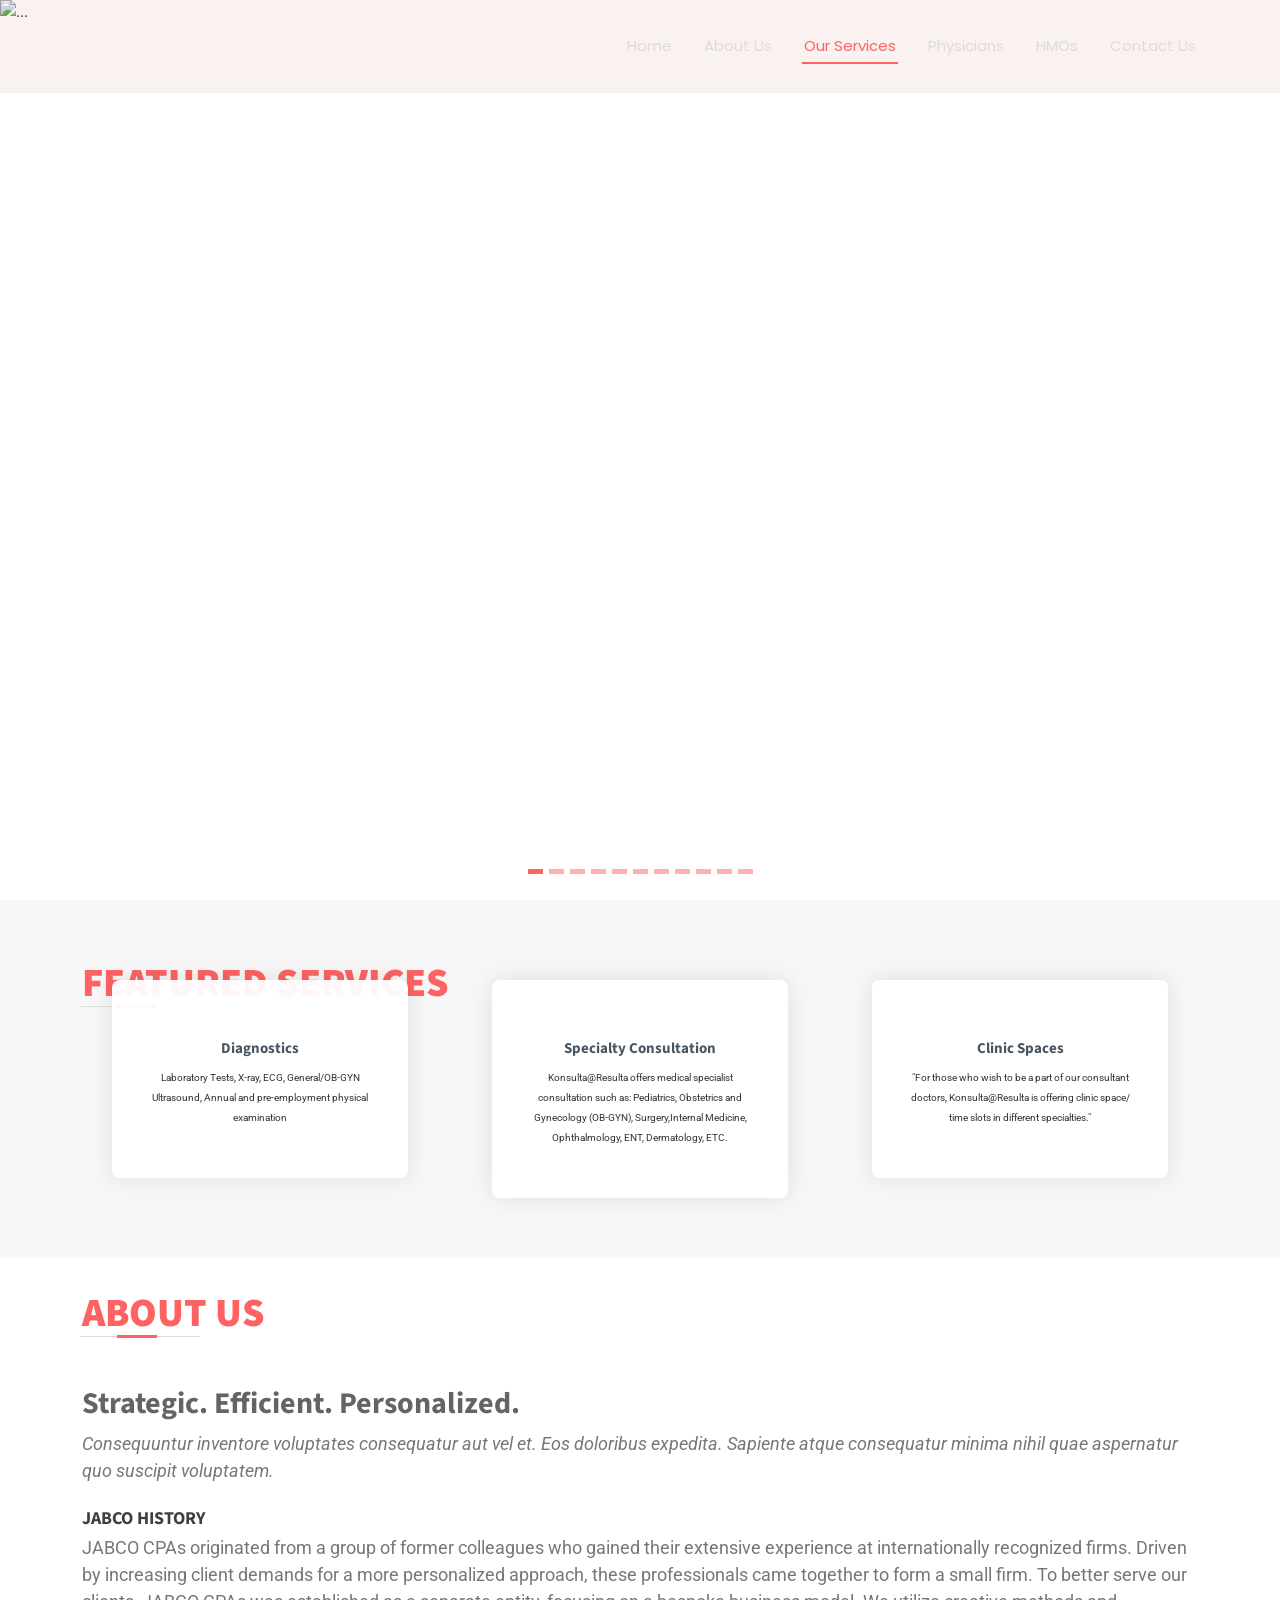
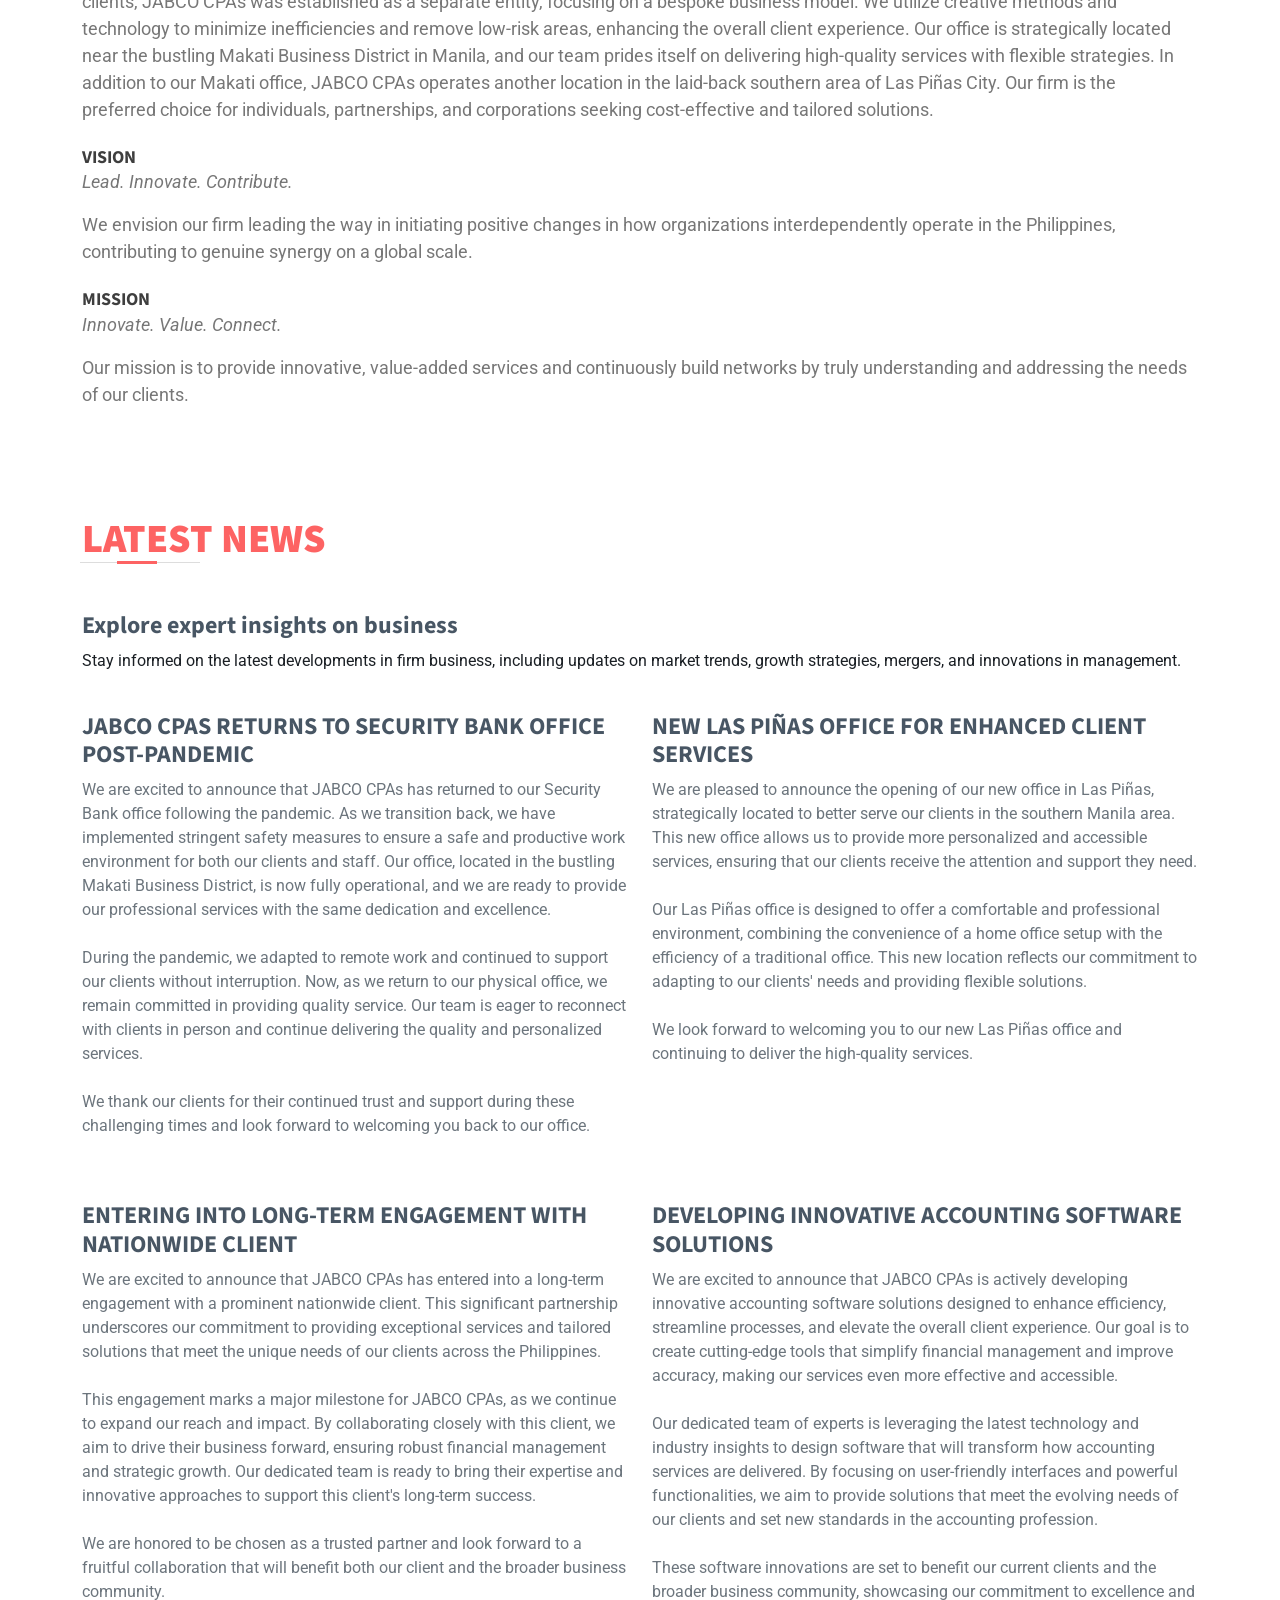
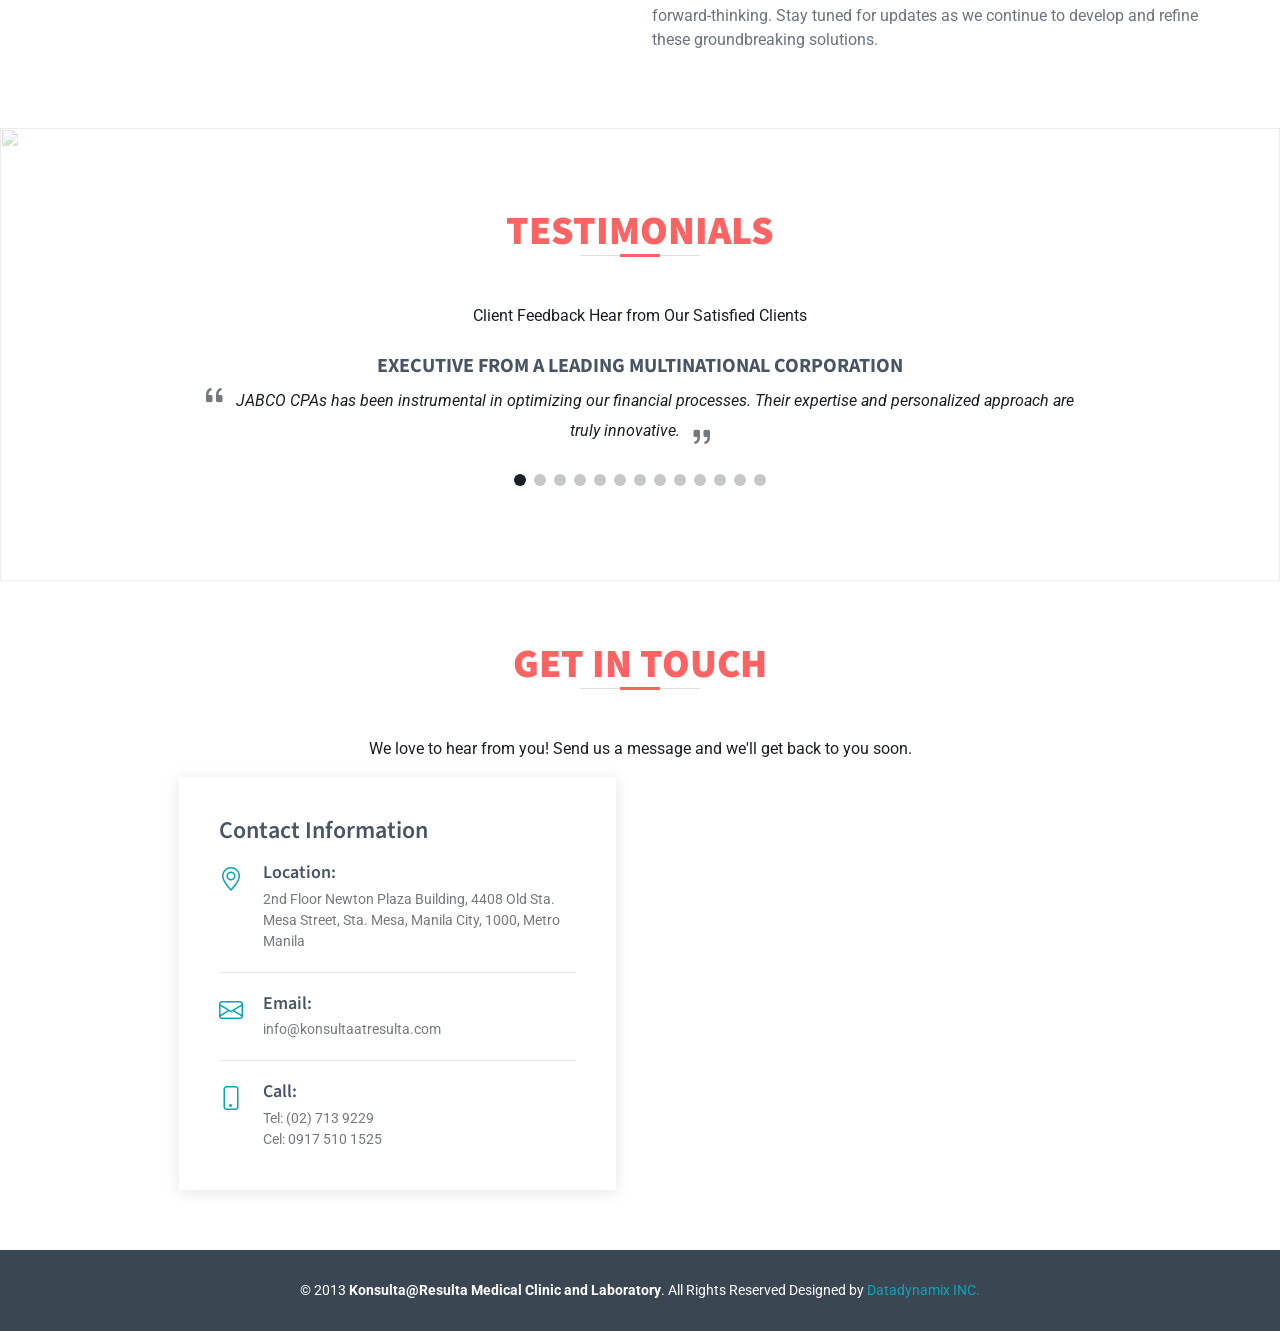
==== KONSULTA-WEBSITE/services.html @ 493b8ee3 "update" ====
<!DOCTYPE html>
<html lang="en">

<head>
    <meta charset="utf-8" />
    <meta content="width=device-width, initial-scale=1.0" name="viewport" />
    <title>Konsulta@Resulta - Website</title>
    <meta content="" name="description" />
    <meta content="" name="keywords" />

    <!-- Favicons -->
    <link href="assets/img/jabco-logo-app.png" rel="icon" />
    <link href="assets/img/jabco-logo-app.png" rel="apple-touch-icon" />

    <!-- Fonts -->
    <link href="https://fonts.googleapis.com" rel="preconnect" />
    <link href="https://fonts.gstatic.com" rel="preconnect" crossorigin />
    <link
        href="https://fonts.googleapis.com/css2?family=Roboto:ital,wght@0,100;0,300;0,400;0,500;0,700;0,900;1,100;1,300;1,400;1,500;1,700;1,900&family=Poppins:ital,wght@0,100;0,200;0,300;0,400;0,500;0,600;0,700;0,800;0,900;1,100;1,200;1,300;1,400;1,500;1,600;1,700;1,800;1,900&family=Source+Sans+Pro:ital,wght@0,200;0,300;0,400;0,600;0,700;0,900;1,200;1,300;1,400;1,600;1,700;1,900&display=swap"
        rel="stylesheet" />

    <!-- Vendor CSS Files -->
    <link href="assets/vendor/bootstrap/css/bootstrap.min.css" rel="stylesheet" />
    <link href="assets/vendor/bootstrap-icons/bootstrap-icons.css" rel="stylesheet" />
    <link href="assets/vendor/aos/aos.css" rel="stylesheet" />
    <link href="assets/vendor/glightbox/css/glightbox.min.css" rel="stylesheet" />
    <link href="assets/vendor/swiper/swiper-bundle.min.css" rel="stylesheet" />

    <!-- Main CSS File -->
    <link href="assets/css/main.css" rel="stylesheet" />
</head>

<body class="index-page">
    <main class="main d-block">
        <header id="header" class="header d-flex align-items-center fixed-top">
            <div class="container position-relative d-flex align-items-center justify-content-between">
                <a href="index.html" class="logo d-flex align-items-center me-auto me-xl-0">
                    <img src="assets/img/k@r_logo.png" alt="" />
                </a>

                <nav id="navmenu" class="navmenu">
                    <ul>
                        <li><a href="index.html">Home</a></li>
                        <li><a href="about-us.html">About Us</a></li>
                        <li><a href="services.html" class="active">Our Services</a></li>
                        <li><a href="physician.html">Physicians</a></li>
                        <li><a href="hmo.html">HMOs</a></li>
                        <!-- <li><a href="#blogs">Our Blogs</a></li> -->
                        <li><a href="contact-us.html">Contact Us</a></li>
                    </ul>
                    <i class="mobile-nav-toggle d-xl-none bi bi-list"></i>
                </nav>
            </div>
        </header>
        <!-- Hero Section -->
        <section id="hero" class="hero section p-0">
            <div id="carouselExampleCaptions" class="carousel slide">
                <div class="carousel-indicators">
                    <button type="button" data-bs-target="#carouselExampleCaptions" data-bs-slide-to="0" class="active"
                        aria-current="true" aria-label="Slide 1"></button>
                    <button type="button" data-bs-target="#carouselExampleCaptions" data-bs-slide-to="1"
                        aria-label="Slide 2"></button>
                    <button type="button" data-bs-target="#carouselExampleCaptions" data-bs-slide-to="2"
                        aria-label="Slide 3"></button>
                    <button type="button" data-bs-target="#carouselExampleCaptions" data-bs-slide-to="3"
                        aria-label="Slide 4"></button>
                    <button type="button" data-bs-target="#carouselExampleCaptions" data-bs-slide-to="4"
                        aria-label="Slide 5"></button>
                    <button type="button" data-bs-target="#carouselExampleCaptions" data-bs-slide-to="5"
                        aria-label="Slide 6"></button>
                    <button type="button" data-bs-target="#carouselExampleCaptions" data-bs-slide-to="6"
                        aria-label="Slide 7"></button>
                    <button type="button" data-bs-target="#carouselExampleCaptions" data-bs-slide-to="7"
                        aria-label="Slide 8"></button>
                    <button type="button" data-bs-target="#carouselExampleCaptions" data-bs-slide-to="8"
                        aria-label="Slide 9"></button>
                    <button type="button" data-bs-target="#carouselExampleCaptions" data-bs-slide-to="9"
                        aria-label="Slide 10"></button>
                    <button type="button" data-bs-target="#carouselExampleCaptions" data-bs-slide-to="10"
                        aria-label="Slide 11"></button>
                </div>
                <div class="carousel-inner">
                    <div class="carousel-item active">
                        <img src="assets/img/carousel/slide1.jpg" class="d-block w-100 h-100" alt="..." />
                    </div>
                    <div class="carousel-item">
                        <img src="assets/img/carousel/slide2.jpg" class="d-block w-100" alt="..." />
                    </div>
                    <div class="carousel-item">
                        <img src="assets/img/carousel/slide3.jpg" class="d-block w-100" alt="..." />
                    </div>
                    <div class="carousel-item">
                        <img src="assets/img/carousel/slide4.jpg" class="d-block w-100" alt="..." />
                    </div>
                    <div class="carousel-item">
                        <img src="assets/img/carousel/slide5.jpg" class="d-block w-100" alt="..." />
                    </div>
                    <div class="carousel-item">
                        <img src="assets/img/carousel/slide6.jpg" class="d-block w-100" alt="..." />
                    </div>
                    <div class="carousel-item">
                        <img src="assets/img/carousel/slide7.jpg" class="d-block w-100" alt="..." />
                    </div>
                    <div class="carousel-item">
                        <img src="assets/img/carousel/slide8.jpg" class="d-block w-100" alt="..." />
                    </div>
                    <div class="carousel-item">
                        <img src="assets/img/carousel/slide9.jpg" class="d-block w-100" alt="..." />
                    </div>
                    <div class="carousel-item">
                        <img src="assets/img/carousel/slide10.jpg" class="d-block w-100" alt="..." />
                    </div>
                    <div class="carousel-item">
                        <img src="assets/img/carousel/slide11.jpg" class="d-block w-100" alt="..." />
                    </div>
                </div>
                <button class="carousel-control-prev" type="button" data-bs-target="#carouselExampleCaptions"
                    data-bs-slide="prev">
                    <span class="carousel-control-prev-icon" aria-hidden="true"></span>
                    <span class="visually-hidden">Previous</span>
                </button>
                <button class="carousel-control-next" type="button" data-bs-target="#carouselExampleCaptions"
                    data-bs-slide="next">
                    <span class="carousel-control-next-icon" aria-hidden="true"></span>
                    <span class="visually-hidden">Next</span>
                </button>
            </div>
        </section>
        <!-- /Hero Section -->

        <!-- Services Section -->
        <section id="services" class="services section">
            <!-- Section Title -->
            <div class="container section-title pb-0 mb-5 text-lg-start" data-aos="fade-up">
                <h2>Featured Services</h2>
            </div>
            <!-- End Section Title -->

            <div class="container" data-aos="fade-up" data-aos-delay="100">
                <div class="row gy-5">
                    <div class="col-xl-4 col-md-4" data-aos="zoom-in" data-aos-delay="200">
                        <div class="service-item">
                            <div class="img">
                                <img src="assets/img/services/diagnostics_bg.png" class="img-fluid" alt="" />
                            </div>
                            <div class="details position-relative">
                                <a href="#" class="stretched-link">
                                    <h4>Diagnostics</h4>
                                </a>
                                <p>
                                    Laboratory Tests, X-ray, ECG, General/OB-GYN Ultrasound, Annual and pre-employment
                                    physical
                                    examination
                                </p>
                            </div>
                        </div>
                    </div>
                    <!-- End Service Item -->

                    <div class="col-xl-4 col-md-4" data-aos="zoom-in" data-aos-delay="300">
                        <div class="service-item">
                            <div class="img">
                                <img src="assets/img/services/consultation_bg.png" class="img-fluid" alt="" />
                            </div>
                            <div class="details position-relative">
                                <a href="#" class="stretched-link">
                                    <h4>Specialty Consultation</h4>
                                </a>
                                <p>
                                    Konsulta@Resulta offers medical specialist consultation such as: Pediatrics,
                                    Obstetrics and Gynecology
                                    (OB-GYN),
                                    Surgery,Internal Medicine, Ophthalmology, ENT, Dermatology, ETC.
                                </p>
                            </div>
                        </div>
                    </div>
                    <!-- End Service Item -->

                    <div class="col-xl-4 col-md-4" data-aos="zoom-in" data-aos-delay="400">
                        <div class="service-item">
                            <div class="img">
                                <img src="assets/img/services/clinic_bg.png" class="img-fluid" alt="" />
                            </div>
                            <div class="details position-relative">
                                <a href="#" class="stretched-link">
                                    <h4>Clinic Spaces</h4>
                                </a>
                                <p>
                                    "For those who wish to be a part of our consultant doctors, Konsulta@Resulta is
                                    offering clinic space/
                                    time slots in
                                    different specialties."
                                </p>
                            </div>
                        </div>
                    </div>
                    <!-- End Service Item -->

                </div>
            </div>
        </section>
        <!-- /Services Section -->

        <!-- About Section -->
        <section id="about" class="about section">
            <!-- Section Title -->
            <div class="container section-title pb-0 mb-5 text-lg-start" data-aos="fade-up">
                <h2>About Us</h2>
            </div>
            <!-- End Section Title -->

            <div class="container" data-aos="fade-up">
                <div class="row g-2 g-lg-5" data-aos="fade-up" data-aos-delay="200">
                    <div class="col-lg-12">
                        <h4 class="pt-0 fw-bold">Strategic. Efficient. Personalized.</h4>

                        <!-- Tab Content -->
                        <div class="tab-content">
                            <div class="tab-pane fade show active">
                                <p class="fst-italic">
                                    Consequuntur inventore voluptates consequatur aut vel et.
                                    Eos doloribus expedita. Sapiente atque consequatur minima
                                    nihil quae aspernatur quo suscipit voluptatem.
                                </p>

                                <div class="d-flex align-items-center mt-4 mb-1">
                                    <h4>JABCO History</h4>
                                </div>
                                <p>
                                    JABCO CPAs originated from a group of former colleagues who
                                    gained their extensive experience at internationally
                                    recognized firms. Driven by increasing client demands for a
                                    more personalized approach, these professionals came
                                    together to form a small firm. To better serve our clients,
                                    JABCO CPAs was established as a separate entity, focusing on
                                    a bespoke business model. We utilize creative methods and
                                    technology to minimize inefficiencies and remove low-risk
                                    areas, enhancing the overall client experience. Our office
                                    is strategically located near the bustling Makati Business
                                    District in Manila, and our team prides itself on delivering
                                    high-quality services with flexible strategies. In addition
                                    to our Makati office, JABCO CPAs operates another location
                                    in the laid-back southern area of Las Piñas City. Our firm
                                    is the preferred choice for individuals, partnerships, and
                                    corporations seeking cost-effective and tailored solutions.
                                </p>

                                <div class="align-items-center mt-4 mb-1">
                                    <h4>Vision</h4>
                                    <p class="fst-italic">Lead. Innovate. Contribute.</p>
                                </div>
                                <p>
                                    We envision our firm leading the way in initiating positive
                                    changes in how organizations interdependently operate in the
                                    Philippines, contributing to genuine synergy on a global
                                    scale.
                                </p>

                                <div class="align-items-center mt-4 mb-1">
                                    <h4>Mission</h4>
                                    <p class="fst-italic">Innovate. Value. Connect.</p>
                                </div>
                                <p>
                                    Our mission is to provide innovative, value-added services
                                    and continuously build networks by truly understanding and
                                    addressing the needs of our clients.
                                </p>
                            </div>
                            <!-- End Tab 1 Content -->
                        </div>
                    </div>
                </div>
            </div>
        </section>
        <!-- /About Section -->


        <!-- Features Section -->
        <section id="news" class="features section">
            <!-- Section Title -->
            <div class="container section-title pb-0 mb-5 text-lg-start" data-aos="fade-up">
                <h2>LATEST NEWS</h2>
            </div>
            <!-- End Section Title -->
            <div class="container" data-aos="fade-up">
                <h4 class="fw-bold">Explore expert insights on business</h4>
                <p>
                    Stay informed on the latest developments in firm business, including updates on market trends,
                    growth
                    strategies,
                    mergers, and innovations in management.
                </p>
                <ul class="nav nav-tabs row gy-4 d-flex">
                    <li class="nav-item col-md-12 col-lg-6">
                        <a class=" show rounded-3" data-bs-toggle="tab" data-bs-target="#features-tab-1">
                            <div class="img md-2">
                                <img src="assets/img/news-1.png" class="img-fluid rounded-3" alt="" />
                            </div>
                            <h4 class="mb-2 text-uppercase fw-bold">JABCO CPAs Returns to Security Bank Office
                                Post-Pandemic</h4>
                            <p class="text-secondary">
                                We are excited to announce that JABCO CPAs has returned to our Security Bank office
                                following the
                                pandemic. As we transition back, we have implemented stringent safety measures to ensure
                                a safe and
                                productive work
                                environment for both our clients and staff. Our office, located in the bustling Makati
                                Business
                                District, is now fully
                                operational, and we are ready to provide our professional services with the same
                                dedication and
                                excellence.
                                <br /><br />
                                During the pandemic, we adapted to remote work and continued to support our clients
                                without
                                interruption. Now, as we return to our physical office, we remain committed in providing
                                quality
                                service. Our team is
                                eager to
                                reconnect with clients in person and continue delivering the quality and personalized
                                services.
                                <br /><br />
                                We thank our clients for their continued trust and support during these challenging
                                times and look
                                forward to welcoming you back to our office.
                            </p>
                        </a>
                    </li>
                    <!-- End Tab 1 Nav -->

                    <li class="nav-item col-md-12 col-lg-6">
                        <a class=" show rounded-3" data-bs-toggle="tab" data-bs-target="#features-tab-1">
                            <div class="img md-2">
                                <img src="assets/img/news-2.png" class="img-fluid rounded-3" alt="" />
                            </div>
                            <h4 class="mb-2 text-uppercase fw-bold">New Las Piñas Office for Enhanced Client Services
                            </h4>
                            <p class="text-secondary">
                                We are pleased to announce the opening of our new office in Las Piñas, strategically
                                located to better
                                serve our clients in the southern Manila area. This new office allows us to provide more
                                personalized
                                and accessible
                                services, ensuring that our clients receive the attention and support they need.
                                <br /><br />
                                Our Las Piñas office is designed to offer a comfortable and professional environment,
                                combining the
                                convenience of a home office setup with the efficiency of a traditional office. This new
                                location
                                reflects our
                                commitment
                                to adapting to our clients' needs and providing flexible solutions.
                                <br /><br />
                                We look forward to welcoming you to our new Las Piñas office and continuing to deliver
                                the high-quality
                                services.
                            </p>
                        </a>
                    </li>
                    <!-- End Tab 1 Nav -->

                    <li class="nav-item col-md-12 col-lg-6">
                        <a class=" show rounded-3" data-bs-toggle="tab" data-bs-target="#features-tab-1">
                            <div class="img md-2">
                                <img src="assets/img/news-3.png" class="img-fluid rounded-3" alt="" />
                            </div>
                            <h4 class="mb-2 text-uppercase fw-bold">Entering into Long-Term Engagement with Nationwide
                                Client</h4>
                            <p class="text-secondary">
                                We are excited to announce that JABCO CPAs has entered into a long-term engagement with
                                a prominent
                                nationwide client.
                                This significant partnership underscores our commitment to providing exceptional
                                services and tailored
                                solutions that
                                meet the unique needs of our clients across the Philippines.
                                <br /><br />
                                This engagement marks a major milestone for JABCO CPAs, as we continue to expand our
                                reach and impact.
                                By collaborating
                                closely with this client, we aim to drive their business forward, ensuring robust
                                financial management
                                and strategic
                                growth. Our dedicated team is ready to bring their expertise and innovative approaches
                                to support this
                                client's
                                long-term success.
                                <br /><br />
                                We are honored to be chosen as a trusted partner and look forward to a fruitful
                                collaboration that will
                                benefit both our
                                client and the broader business community.
                            </p>
                        </a>
                    </li>
                    <!-- End Tab 1 Nav -->

                    <li class="nav-item col-md-12 col-lg-6">
                        <a class=" show rounded-3" data-bs-toggle="tab" data-bs-target="#features-tab-1">
                            <div class="img md-2">
                                <img src="assets/img/news-4.png" class="img-fluid rounded-3" alt="" />
                            </div>
                            <h4 class="mb-2 text-uppercase fw-bold">
                                Developing Innovative Accounting Software Solutions
                            </h4>
                            <p class="text-secondary">
                                We are excited to announce that JABCO CPAs is actively developing innovative accounting
                                software
                                solutions designed to
                                enhance efficiency, streamline processes, and elevate the overall client experience. Our
                                goal is to
                                create cutting-edge
                                tools that simplify financial management and improve accuracy, making our services even
                                more effective
                                and accessible.
                                <br /><br />
                                Our dedicated team of experts is leveraging the latest technology and industry insights
                                to design
                                software that will
                                transform how accounting services are delivered. By focusing on user-friendly interfaces
                                and powerful
                                functionalities,
                                we aim to provide solutions that meet the evolving needs of our clients and set new
                                standards in the
                                accounting
                                profession.
                                <br /><br />
                                These software innovations are set to benefit our current clients and the broader
                                business community,
                                showcasing our
                                commitment to excellence and forward-thinking. Stay tuned for updates as we continue to
                                develop and
                                refine these
                                groundbreaking solutions.
                            </p>
                        </a>
                    </li>
                    <!-- End Tab 1 Nav -->

                </ul>
            </div>
        </section>
        <!-- /Features Section -->
        <!-- Testimonials Section -->
        <section id="client" class="testimonials section">
            <!-- Section Title -->
            <div class="container section-title pb-0 mb-5 text-lg-start" data-aos="fade-up">
                <h2>Testimonials</h2>
            </div>
            <!-- End Section Title -->

            <img src="assets/img/testimonials-bg.jpg" class="testimonials-bg" alt="" />

            <div class="container" data-aos="fade-up" data-aos-delay="100">
                <p class="text-center">Client Feedback Hear from Our Satisfied Clients</p>
                <div class="swiper init-swiper">
                    <script type="application/json" class="swiper-config">
              {
                "loop": true,
                "speed": 600,
                "autoplay": {
                  "delay": 5000
                },
                "slidesPerView": "auto",
                "pagination": {
                  "el": ".swiper-pagination",
                  "type": "bullets",
                  "clickable": true
                }
              }
            </script>
                    <div class="swiper-wrapper">
                        <div class="swiper-slide">
                            <div class="testimonial-item">
                                <h3>Executive from a leading multinational corporation</h3>
                                <p>
                                    <i class="bi bi-quote quote-icon-left"></i>
                                    <span>
                                        JABCO CPAs has been instrumental in optimizing our
                                        financial processes. Their expertise and personalized
                                        approach are truly innovative.
                                    </span>
                                    <i class="bi bi-quote quote-icon-right"></i>
                                </p>
                            </div>
                        </div>
                        <!-- End testimonial item -->

                        <div class="swiper-slide">
                            <div class="testimonial-item">
                                <h3>CEO of a rapidly growing tech startup</h3>
                                <p>
                                    <i class="bi bi-quote quote-icon-left"></i>
                                    <span>
                                        The innovative strategies and responsive service provided
                                        by JABCO CPAs have significantly contributed to our
                                        company's growth.
                                    </span>
                                    <i class="bi bi-quote quote-icon-right"></i>
                                </p>
                            </div>
                        </div>
                        <!-- End testimonial item -->

                        <div class="swiper-slide">
                            <div class="testimonial-item">
                                <h3>Financial Director of a major retail chain</h3>
                                <p>
                                    <i class="bi bi-quote quote-icon-left"></i>
                                    <span>
                                        We trust JABCO CPAs for their thorough and reliable
                                        services, which have helped us navigate complex financial
                                        landscapes with ease.
                                    </span>
                                    <i class="bi bi-quote quote-icon-right"></i>
                                </p>
                            </div>
                        </div>
                        <!-- End testimonial item -->

                        <div class="swiper-slide">
                            <div class="testimonial-item">
                                <h3>Owner of a reputable meatshop</h3>
                                <p>
                                    <i class="bi bi-quote quote-icon-left"></i>
                                    <span>
                                        JABCO CPAs' meticulous attention to detail and customized
                                        solutions have greatly enhanced our financial management.
                                    </span>
                                    <i class="bi bi-quote quote-icon-right"></i>
                                </p>
                            </div>
                        </div>
                        <!-- End testimonial item -->

                        <div class="swiper-slide">
                            <div class="testimonial-item">
                                <h3>Owner of a well-known dental clinic</h3>
                                <p>
                                    <i class="bi bi-quote quote-icon-left"></i>
                                    <span>
                                        The comprehensive financial strategies provided by JABCO
                                        CPAs have significantly improved our practice's financial
                                        health.
                                    </span>
                                    <i class="bi bi-quote quote-icon-right"></i>
                                </p>
                            </div>
                        </div>
                        <!-- End testimonial item -->

                        <div class="swiper-slide">
                            <div class="testimonial-item">
                                <h3>CFO of a leading industrial corporation</h3>
                                <p>
                                    <i class="bi bi-quote quote-icon-left"></i>
                                    <span>
                                        JABCO CPAs' expertise in industrial accounting has
                                        streamlined our operations and improved our financial
                                        standing.
                                    </span>
                                    <i class="bi bi-quote quote-icon-right"></i>
                                </p>
                            </div>
                        </div>
                        <!-- End testimonial item -->

                        <div class="swiper-slide">
                            <div class="testimonial-item">
                                <h3>Owner of a renowned animal clinic</h3>
                                <p>
                                    <i class="bi bi-quote quote-icon-left"></i>
                                    <span>
                                        The personalized services from JABCO CPAs have been
                                        invaluable in managing our clinic’s finances efficiently.
                                    </span>
                                    <i class="bi bi-quote quote-icon-right"></i>
                                </p>
                            </div>
                        </div>
                        <!-- End testimonial item -->

                        <div class="swiper-slide">
                            <div class="testimonial-item">
                                <h3>Owner of a emerging solutions company</h3>
                                <p>
                                    <i class="bi bi-quote quote-icon-left"></i>
                                    <span>
                                        Thanks to JABCO CPAs, our compliance and tax savings have
                                        greatly improved, allowing us to focus on delivering
                                        high-quality solutions.
                                    </span>
                                    <i class="bi bi-quote quote-icon-right"></i>
                                </p>
                            </div>
                        </div>
                        <!-- End testimonial item -->

                        <div class="swiper-slide">
                            <div class="testimonial-item">
                                <h3>Owner of a successful domestic services shop</h3>
                                <p>
                                    <i class="bi bi-quote quote-icon-left"></i>
                                    <span>
                                        JABCO CPAs' financial advice and support have been crucial
                                        in improving our operational efficiency.
                                    </span>
                                    <i class="bi bi-quote quote-icon-right"></i>
                                </p>
                            </div>
                        </div>
                        <!-- End testimonial item -->

                        <div class="swiper-slide">
                            <div class="testimonial-item">
                                <h3>Individual client</h3>
                                <p>
                                    <i class="bi bi-quote quote-icon-left"></i>
                                    <span>
                                        The personal financial advice from JABCO CPAs has greatly
                                        enhanced my financial planning and stability.
                                    </span>
                                    <i class="bi bi-quote quote-icon-right"></i>
                                </p>
                            </div>
                        </div>
                        <!-- End testimonial item -->

                        <div class="swiper-slide">
                            <div class="testimonial-item">
                                <h3>CEO of an newly established trading company</h3>
                                <p>
                                    <i class="bi bi-quote quote-icon-left"></i>
                                    <span>
                                        JABCO CPAs' expertise in trading company finances has been
                                        invaluable in establishing and improving our operational
                                        efficiency.
                                    </span>
                                    <i class="bi bi-quote quote-icon-right"></i>
                                </p>
                            </div>
                        </div>
                        <!-- End testimonial item -->

                        <div class="swiper-slide">
                            <div class="testimonial-item">
                                <h3>Owner of a well-established pharmacy</h3>
                                <p>
                                    <i class="bi bi-quote quote-icon-left"></i>
                                    <span>
                                        JABCO CPAs' thorough and reliable services have optimized
                                        our pharmacy’s financial management.
                                    </span>
                                    <i class="bi bi-quote quote-icon-right"></i>
                                </p>
                            </div>
                        </div>
                        <!-- End testimonial item -->

                        <div class="swiper-slide">
                            <div class="testimonial-item">
                                <h3>
                                    Manager of a growing property management/leasing company
                                </h3>
                                <p>
                                    <i class="bi bi-quote quote-icon-left"></i>
                                    <span>
                                        JABCO CPAs' tailored solutions have been crucial in
                                        enhancing our property management and leasing operations.
                                    </span>
                                    <i class="bi bi-quote quote-icon-right"></i>
                                </p>
                            </div>
                        </div>
                        <!-- End testimonial item -->
                    </div>
                    <div class="swiper-pagination"></div>
                </div>
            </div>
        </section>
        <!-- /Testimonials Section -->


        <!-- Contact Section -->
        <section id="contact" class="contact section">
            <!-- Section Title -->
            <div class="container section-title pb-0 mb-5 text-lg-start" data-aos="fade-up">
                <h2>Get in touch</h2>
            </div>
            <!-- End Section Title -->

            <div class="container" data-aos="fade-up">
                <p class="text-center">
                    We love to hear from you! Send us a message and we'll get back
                    to you soon.
                </p>
                <div class="row gy-4 gx-lg-5 justify-content-center">
                    <div class="col-lg-5" data-aos="fade-up">
                        <div class="info">
                            <h3 class="mb-3">Contact Information</h3>

                            <div class="info-item d-flex">
                                <i class="bi bi-geo-alt flex-shrink-0"></i>
                                <div>
                                    <h4>Location:</h4>
                                    <p>
                                        2nd Floor Newton Plaza Building, 4408 Old Sta. Mesa Street, Sta. Mesa, Manila
                                        City, 1000, Metro
                                        Manila
                                    </p>
                                </div>
                            </div>
                            <!-- End Info Item -->

                            <div class="info-item d-flex">
                                <i class="bi bi-envelope flex-shrink-0"></i>
                                <div>
                                    <h4>Email:</h4>
                                    <p>info@konsultaatresulta.com</p>
                                </div>
                            </div>
                            <!-- End Info Item -->

                            <div class="info-item d-flex">
                                <i class="bi bi-phone flex-shrink-0"></i>
                                <div>
                                    <h4>Call:</h4>
                                    <p>Tel: (02) 713 9229</p>
                                    <p>Cel: 0917 510 1525</p>
                                </div>
                            </div>
                            <!-- End Info Item -->
                        </div>
                    </div>

                    <div class="col-lg-5" data-aos="fade-up">
                        <a target="_blank"
                            href="https://www.google.com/maps/place/JABCO+CPAs/@14.5571499,121.0150144,17z/data=!3m1!4b1!4m6!3m5!1s0x3397c90f3ce0994d:0xcf66fb32fa69b112!8m2!3d14.55715!4d121.0198853!16s%2Fg%2F11c5zhmyc5?entry=ttu&g_ep=EgoyMDI0MDkxNi4wIKXMDSoASAFQAw%3D%3D">
                            <iframe class="w-100 h-100" frameborder="0" scrolling="no" marginheight="0" marginwidth="0"
                                src="https://maps.google.com.ph/maps?ie=UTF8&amp;q=Konsulta+%40+Resulta+Medical+Clinic+%26+Laboratory&amp;fb=1&amp;gl=ph&amp;hq=konsulta+at+resulta&amp;cid=8568688148689922518&amp;t=m&amp;ll=14.604536,121.013439&amp;spn=0.009967,0.013733&amp;z=16&amp;iwloc=A&amp;output=embed"></iframe>
                        </a>
                    </div>
                    <!-- End Contact Form -->
                </div>
            </div>
        </section>
        <!-- /Contact Section -->
    </main>

    <footer id="footer" class="footer dark-background">
        <div class="copyright text-center">
            <div class="container d-flex flex-row flex-lg-row justify-content-center align-items-center">
                <div>
                    © 2013 <strong><span>Konsulta@Resulta Medical Clinic and Laboratory</span></strong>. All Rights
                    Reserved
                    Designed by
                    <a target="_blank" href="https://datadynamix.com.ph/">Datadynamix INC.</a>
                </div>
            </div>
        </div>
    </footer>

    <!-- Scroll Top -->
    <a href="#" id="scroll-top" class="scroll-top d-flex align-items-center justify-content-center"><i
            class="bi bi-arrow-up-short"></i></a>

    <!-- Preloader -->
    <div id="preloader"></div>

    <!-- Vendor JS Files -->
    <script src="assets/vendor/bootstrap/js/bootstrap.bundle.min.js"></script>
    <script src="assets/vendor/php-email-form/validate.js"></script>
    <script src="assets/vendor/aos/aos.js"></script>
    <script src="assets/vendor/glightbox/js/glightbox.min.js"></script>
    <script src="assets/vendor/swiper/swiper-bundle.min.js"></script>
    <script src="assets/vendor/imagesloaded/imagesloaded.pkgd.min.js"></script>
    <script src="assets/vendor/isotope-layout/isotope.pkgd.min.js"></script>

    <!-- Main JS File -->
    <script src="assets/js/main.js"></script>
</body>

</html>
---- KONSULTA-WEBSITE/assets/css/main.css ----
/*--------------------------------------------------------------
# Font & Color Variables
# Help: https://bootstrapmade.com/color-system/
--------------------------------------------------------------*/
/* Fonts */
:root {
  --default-font: "Roboto", system-ui, -apple-system, "Segoe UI", Roboto, "Helvetica Neue", Arial, "Noto Sans", "Liberation Sans", sans-serif, "Apple Color Emoji", "Segoe UI Emoji", "Segoe UI Symbol", "Noto Color Emoji";
  --heading-font: "Source Sans Pro", sans-serif;
  --nav-font: "Poppins", sans-serif;
}

/* Global Colors - The following color variables are used throughout the website. Updating them here will change the color scheme of the entire website */
:root {
  --background-color: #ffffff;
  /* Background color for the entire website, including individual sections */
  --default-color: #1a1f24;
  /* Default color used for the majority of the text content across the entire website */
  --heading-color: #485664;
  /* Color for headings, subheadings and title throughout the website */
  --accent-color: #0ea2bd;
  /* Accent color that represents your brand on the website. It's used for buttons, links, and other elements that need to stand out */
  --surface-color: #ffffff;
  /* The surface color is used as a background of boxed elements within sections, such as cards, icon boxes, or other elements that require a visual separation from the global background. */
  --contrast-color: #ffffff;
  /* Contrast color for text, ensuring readability against backgrounds of accent, heading, or default colors. */
}

/* Nav Menu Colors - The following color variables are used specifically for the navigation menu. They are separate from the global colors to allow for more customization options */
:root {
  --nav-color: #485664;
  /* The default color of the main navmenu links */
  --nav-hover-color: #0ea2bd;
  /* Applied to main navmenu links when they are hovered over or active */
  --nav-mobile-background-color: #ffffff;
  /* Used as the background color for mobile navigation menu */
  --nav-dropdown-background-color: #ffffff;
  /* Used as the background color for dropdown items that appear when hovering over primary navigation items */
  --nav-dropdown-color: #485664;
  /* Used for navigation links of the dropdown items in the navigation menu. */
  --nav-dropdown-hover-color: #0ea2bd;
  /* Similar to --nav-hover-color, this color is applied to dropdown navigation links when they are hovered over. */
}

/* Color Presets - These classes override global colors when applied to any section or element, providing reuse of the sam color scheme. */

.light-background {
  --background-color: #eef0f2;
  --surface-color: #ffffff;
}

.dark-background {
  --background-color: #3a4753;
  --default-color: #ffffff;
  --heading-color: #ffffff;
  --surface-color: #4f6171;
  --contrast-color: #ffffff;
}

/* Smooth scroll */
:root {
  scroll-behavior: smooth;
}

/*--------------------------------------------------------------
# General Styling & Shared Classes
--------------------------------------------------------------*/
body {
  color: var(--default-color);
  background-color: var(--background-color);
  font-family: var(--default-font);
}

a {
  color: var(--accent-color);
  text-decoration: none;
  transition: 0.3s;
}

a:hover {
  color: color-mix(in srgb, var(--accent-color), transparent 25%);
  text-decoration: none;
}

h1,
h2,
h3,
h4,
h5,
h6 {
  color: var(--heading-color);
  font-family: var(--heading-font);
}

/* Pulsating Play Button
------------------------------*/
.pulsating-play-btn {
  width: 94px;
  height: 94px;
  background: radial-gradient(var(--accent-color) 50%, color-mix(in srgb, var(--accent-color), transparent 75%) 52%);
  border-radius: 50%;
  display: block;
  position: relative;
  overflow: hidden;
}

.pulsating-play-btn:before {
  content: "";
  position: absolute;
  width: 120px;
  height: 120px;
  animation-delay: 0s;
  animation: pulsate-play-btn 2s;
  animation-direction: forwards;
  animation-iteration-count: infinite;
  animation-timing-function: steps;
  opacity: 1;
  border-radius: 50%;
  border: 5px solid color-mix(in srgb, var(--accent-color), transparent 30%);
  top: -15%;
  left: -15%;
  background: rgba(198, 16, 0, 0);
}

.pulsating-play-btn:after {
  content: "";
  position: absolute;
  left: 50%;
  top: 50%;
  transform: translateX(-40%) translateY(-50%);
  width: 0;
  height: 0;
  border-top: 10px solid transparent;
  border-bottom: 10px solid transparent;
  border-left: 15px solid #fff;
  z-index: 100;
  transition: all 400ms cubic-bezier(0.55, 0.055, 0.675, 0.19);
}

.pulsating-play-btn:hover:before {
  content: "";
  position: absolute;
  left: 50%;
  top: 50%;
  transform: translateX(-40%) translateY(-50%);
  width: 0;
  height: 0;
  border: none;
  border-top: 10px solid transparent;
  border-bottom: 10px solid transparent;
  border-left: 15px solid #fff;
  z-index: 200;
  animation: none;
  border-radius: 0;
}

.pulsating-play-btn:hover:after {
  border-left: 15px solid var(--accent-color);
  transform: scale(20);
}

@keyframes pulsate-play-btn {
  0% {
    transform: scale(0.6, 0.6);
    opacity: 1;
  }

  100% {
    transform: scale(1, 1);
    opacity: 0;
  }
}

/* PHP Email Form Messages
------------------------------*/
.php-email-form .error-message {
  display: none;
  background: #df1529;
  color: #ffffff;
  text-align: left;
  padding: 15px;
  margin-bottom: 24px;
  font-weight: 600;
}

.php-email-form .sent-message {
  display: none;
  color: #ffffff;
  background: #059652;
  text-align: center;
  padding: 15px;
  margin-bottom: 24px;
  font-weight: 600;
}

.php-email-form .loading {
  display: none;
  background: var(--surface-color);
  text-align: center;
  padding: 15px;
  margin-bottom: 24px;
}

.php-email-form .loading:before {
  content: "";
  display: inline-block;
  border-radius: 50%;
  width: 24px;
  height: 24px;
  margin: 0 10px -6px 0;
  border: 3px solid var(--accent-color);
  border-top-color: var(--surface-color);
  animation: php-email-form-loading 1s linear infinite;
}

@keyframes php-email-form-loading {
  0% {
    transform: rotate(0deg);
  }

  100% {
    transform: rotate(360deg);
  }
}

/*--------------------------------------------------------------
# Global Header
--------------------------------------------------------------*/
.header {
  color: var(--default-color);
  padding: 20px 0;
  transition: all 0.5s;
  z-index: 997;
  background-color: #d99a9a24;
}

.header .logo {
  line-height: 1;
}

.header .logo img {
  max-height: 36px;
  margin-right: 8px;
}

.header .logo h1 {
  font-size: 32px;
  font-weight: 300;
  margin: 0;
  color: var(--heading-color);
}

.header .logo span {
  color: var(--accent-color);
  font-weight: 400;
  font-size: 34px;
  margin-left: 2px;
}

.header .btn-getstarted,
.header .btn-getstarted:focus {
  color: var(--contrast-color);
  background: var(--accent-color);
  font-size: 14px;
  padding: 8px 26px;
  margin: 0;
  border-radius: 4px;
  transition: 0.3s;
}

.header .btn-getstarted:hover,
.header .btn-getstarted:focus:hover {
  color: var(--contrast-color);
  background: color-mix(in srgb, var(--accent-color), transparent 15%);
}

@media (max-width: 1200px) {
  .header .logo {
    order: 1;
  }

  .header .btn-getstarted {
    order: 2;
    margin: 0 15px 0 0;
    padding: 6px 20px;
  }

  .header .navmenu {
    order: 3;
  }
}

.scrolled .header {
  box-shadow: 0px 0 18px rgba(0, 0, 0, 0.1);
  background-color: #3a3a3a;
}

/*--------------------------------------------------------------
# Navigation Menu
--------------------------------------------------------------*/
/* Desktop Navigation */
@media (min-width: 1200px) {
  .navmenu {
    padding: 0;
  }

  .navmenu ul {
    margin: 0;
    padding: 0;
    display: flex;
    list-style: none;
    align-items: center;
  }

  .navmenu li {
    position: relative;
  }

  .navmenu>ul>li {
    white-space: nowrap;
    padding: 15px 14px;
  }

  .navmenu>ul>li:last-child {
    padding-right: 0;
  }

  .navmenu a,
  .navmenu a:focus {
    color: #dcdcdc;
    font-size: 15px;
    padding: 0 2px;
    font-family: var(--nav-font);
    font-weight: 400;
    display: flex;
    align-items: center;
    justify-content: space-between;
    white-space: nowrap;
    transition: 0.3s;
    position: relative;
  }

  .navmenu a i,
  .navmenu a:focus i {
    font-size: 12px;
    line-height: 0;
    margin-left: 5px;
    transition: 0.3s;
  }

  .navmenu>ul>li>a:before {
    content: "";
    position: absolute;
    width: 100%;
    height: 2px;
    bottom: -6px;
    left: 0;
    background-color: #fd6363;
    visibility: hidden;
    width: 0px;
    transition: all 0.3s ease-in-out 0s;
  }

  .navmenu a:hover:before,
  .navmenu li:hover>a:before,
  .navmenu .active:before {
    visibility: visible;
    width: 100%;
  }

  .navmenu li:hover>a,
  .navmenu .active,
  .navmenu .active:focus {
    color: #fd6363;
  }

  .navmenu .dropdown ul {
    margin: 0;
    padding: 10px 0;
    background: var(--nav-dropdown-background-color);
    display: block;
    position: absolute;
    visibility: hidden;
    left: 14px;
    top: 130%;
    opacity: 0;
    transition: 0.3s;
    border-radius: 4px;
    z-index: 99;
    box-shadow: 0px 0px 30px rgba(0, 0, 0, 0.1);
  }

  .navmenu .dropdown ul li {
    min-width: 200px;
  }

  .navmenu .dropdown ul a {
    padding: 10px 20px;
    font-size: 15px;
    text-transform: none;
    color: var(--nav-dropdown-color);
  }

  .navmenu .dropdown ul a i {
    font-size: 12px;
  }

  .navmenu .dropdown ul a:hover,
  .navmenu .dropdown ul .active:hover,
  .navmenu .dropdown ul li:hover>a {
    color: var(--nav-dropdown-hover-color);
  }

  .navmenu .dropdown:hover>ul {
    opacity: 1;
    top: 100%;
    visibility: visible;
  }

  .navmenu .dropdown .dropdown ul {
    top: 0;
    left: -90%;
    visibility: hidden;
  }

  .navmenu .dropdown .dropdown:hover>ul {
    opacity: 1;
    top: 0;
    left: -100%;
    visibility: visible;
  }
}

/* Mobile Navigation */
@media (max-width: 1199px) {
  .mobile-nav-toggle {
    color: #fff;
    font-size: 28px;
    line-height: 0;
    margin-right: 10px;
    cursor: pointer;
    transition: color 0.3s;
  }

  .navmenu {
    padding: 0;
    z-index: 9997;
  }

  .navmenu ul {
    display: none;
    position: absolute;
    inset: 60px 20px 20px 20px;
    padding: 10px 0;
    margin: 0;
    border-radius: 6px;
    background-color: var(--nav-mobile-background-color);
    border: 1px solid color-mix(in srgb, var(--default-color), transparent 90%);
    box-shadow: none;
    overflow-y: auto;
    transition: 0.3s;
    z-index: 9998;
  }

  .navmenu a,
  .navmenu a:focus {
    color: var(--nav-dropdown-color);
    padding: 10px 20px;
    font-family: var(--nav-font);
    font-size: 17px;
    font-weight: 500;
    display: flex;
    align-items: center;
    justify-content: space-between;
    white-space: nowrap;
    transition: 0.3s;
  }

  .navmenu a i,
  .navmenu a:focus i {
    font-size: 12px;
    line-height: 0;
    margin-left: 5px;
    width: 30px;
    height: 30px;
    display: flex;
    align-items: center;
    justify-content: center;
    border-radius: 50%;
    transition: 0.3s;
    background-color: color-mix(in srgb, var(--accent-color), transparent 90%);
  }

  .navmenu a i:hover,
  .navmenu a:focus i:hover {
    background-color: var(--accent-color);
    color: var(--contrast-color);
  }

  .navmenu a:hover,
  .navmenu .active,
  .navmenu .active:focus {
    color: var(--nav-dropdown-hover-color);
  }

  .navmenu .active i,
  .navmenu .active:focus i {
    background-color: var(--accent-color);
    color: var(--contrast-color);
    transform: rotate(180deg);
  }

  .navmenu .dropdown ul {
    position: static;
    display: none;
    z-index: 99;
    padding: 10px 0;
    margin: 10px 20px;
    background-color: var(--nav-dropdown-background-color);
    transition: all 0.5s ease-in-out;
  }

  .navmenu .dropdown ul ul {
    background-color: rgba(33, 37, 41, 0.1);
  }

  .navmenu .dropdown>.dropdown-active {
    display: block;
    background-color: rgba(33, 37, 41, 0.03);
  }

  .mobile-nav-active {
    overflow: hidden;
  }

  .mobile-nav-active .mobile-nav-toggle {
    color: #fff;
    position: absolute;
    font-size: 32px;
    top: 15px;
    right: 15px;
    margin-right: 0;
    z-index: 9999;
  }

  .mobile-nav-active .navmenu {
    position: fixed;
    overflow: hidden;
    inset: 0;
    background: rgba(33, 37, 41, 0.8);
    transition: 0.3s;
  }

  .mobile-nav-active .navmenu>ul {
    display: block;
  }
}

/*--------------------------------------------------------------
# Global Footer
--------------------------------------------------------------*/
.footer {
  color: var(--default-color);
  background-color: var(--background-color);
  font-size: 14px;
  position: relative;
}

.footer .footer-top {
  background-color: color-mix(in srgb, var(--background-color), white 5%);
  padding-top: 50px;
}

.footer .footer-about .logo {
  line-height: 1;
  margin-bottom: 25px;
}

.footer .footer-about .logo img {
  max-height: 40px;
  margin-right: 6px;
}

.footer .footer-about .logo span {
  color: var(--heading-color);
  font-family: var(--heading-font);
  font-size: 26px;
  font-weight: 700;
  letter-spacing: 1px;
}

.footer .footer-about p {
  font-size: 14px;
  font-family: var(--heading-font);
}

.footer h4 {
  font-size: 16px;
  font-weight: 600;
  position: relative;
  padding-bottom: 12px;
  margin-bottom: 15px;
}

.footer h4::after {
  content: "";
  position: absolute;
  display: block;
  width: 20px;
  height: 2px;
  background: var(--accent-color);
  bottom: 0;
  left: 0;
}

.footer .footer-links {
  margin-bottom: 30px;
}

.footer .footer-links ul {
  list-style: none;
  padding: 0;
  margin: 0;
}

.footer .footer-links ul i {
  padding-right: 2px;
  font-size: 12px;
  line-height: 0;
}

.footer .footer-links ul li {
  padding: 10px 0;
  display: flex;
  align-items: center;
}

.footer .footer-links ul li:first-child {
  padding-top: 0;
}

.footer .footer-links ul a {
  color: color-mix(in srgb, var(--default-color), transparent 30%);
  display: inline-block;
  line-height: 1;
}

.footer .footer-links ul a:hover {
  color: var(--accent-color);
}

.footer .footer-contact p {
  margin-bottom: 5px;
}

.footer .copyright {
  padding: 30px 0;
}

.footer .copyright p {
  margin-bottom: 0;
}

.footer .credits {
  margin-top: 5px;
  font-size: 13px;
}

.footer .social-links a {
  font-size: 18px;
  display: inline-block;
  background: color-mix(in srgb, var(--default-color), transparent 90%);
  color: var(--contrast-color);
  line-height: 1;
  padding: 8px 0;
  margin-right: 4px;
  border-radius: 4px;
  text-align: center;
  width: 36px;
  height: 36px;
  transition: 0.3s;
}

.footer .social-links a:hover {
  background: var(--accent-color);
  text-decoration: none;
}

/*--------------------------------------------------------------
# Preloader
--------------------------------------------------------------*/
#preloader {
  position: fixed;
  inset: 0;
  z-index: 9999;
  overflow: hidden;
  background-color: var(--background-color);
  transition: all 0.6s ease-out;
  width: 100%;
  height: 100vh;
}

#preloader:before,
#preloader:after {
  content: "";
  position: absolute;
  border: 4px solid var(--accent-color);
  border-radius: 50%;
  animation: animate-preloader 2s cubic-bezier(0, 0.2, 0.8, 1) infinite;
}

#preloader:after {
  animation-delay: -0.5s;
}

@keyframes animate-preloader {
  0% {
    width: 10px;
    height: 10px;
    top: calc(50% - 5px);
    left: calc(50% - 5px);
    opacity: 1;
  }

  100% {
    width: 72px;
    height: 72px;
    top: calc(50% - 36px);
    left: calc(50% - 36px);
    opacity: 0;
  }
}

/*--------------------------------------------------------------
# Scroll Top Button
--------------------------------------------------------------*/
.scroll-top {
  position: fixed;
  visibility: hidden;
  opacity: 0;
  right: 15px;
  bottom: 15px;
  z-index: 99999;
  background-color: var(--accent-color);
  width: 40px;
  height: 40px;
  border-radius: 4px;
  transition: all 0.4s;
}

.scroll-top i {
  font-size: 24px;
  color: var(--contrast-color);
  line-height: 0;
}

.scroll-top:hover {
  background-color: color-mix(in srgb, var(--accent-color), transparent 20%);
  color: var(--contrast-color);
}

.scroll-top.active {
  visibility: visible;
  opacity: 1;
}

/*--------------------------------------------------------------
# Disable aos animation delay on mobile devices
--------------------------------------------------------------*/
@media screen and (max-width: 768px) {
  [data-aos-delay] {
    transition-delay: 0 !important;
  }
}

/*--------------------------------------------------------------
# Global Page Titles & Breadcrumbs
--------------------------------------------------------------*/
.page-title {
  --background-color: color-mix(in srgb, var(--default-color), transparent 96%);
  color: var(--default-color);
  background-color: var(--background-color);
  padding: 25px 0;
  position: relative;
}

.page-title h1 {
  font-size: 28px;
  font-weight: 300;
}

.page-title .breadcrumbs ol {
  display: flex;
  flex-wrap: wrap;
  list-style: none;
  padding: 0;
  margin: 0;
  font-size: 14px;
}

.page-title .breadcrumbs ol li+li {
  padding-left: 10px;
}

.page-title .breadcrumbs ol li+li::before {
  content: "/";
  display: inline-block;
  padding-right: 10px;
  color: color-mix(in srgb, var(--default-color), transparent 70%);
}

/*--------------------------------------------------------------
# Global Sections
--------------------------------------------------------------*/
section,
.section {
  color: var(--default-color);
  background-color: var(--background-color);
  padding: 60px 0;
  scroll-margin-top: 100px;
  overflow: clip;
}

@media (max-width: 1199px) {

  section,
  .section {
    scroll-margin-top: 66px;
  }
}

/*--------------------------------------------------------------
# Global Section Titles
--------------------------------------------------------------*/
.section-title {
  text-align: center;
  padding-bottom: 60px;
  position: relative;
}

.section-title h2 {
  font-size: 40px;
  font-weight: 900;
  margin-bottom: 15px;
  text-transform: uppercase;
  color: #fd6363;
}

.section-title p {
  margin-bottom: 0;
}

@media screen and (max-width: 575px) {
  .section-title h2 {
    font-size: 28px;
  }
}

/*--------------------------------------------------------------
# Hero Section
--------------------------------------------------------------*/
.hero {
  width: 100%;
  height: 100vh;
  position: relative;
}

.hero .carousel,
.hero .carousel .carousel-inner,
.hero .carousel .carousel-inner .carousel-item {
  height: 100vh;
}

.hero h1 {
  margin: 0 0 10px 0;
  font-size: 48px;
  font-weight: 300;
}

.hero h1 span {
  color: var(--accent-color);
}

.hero p {
  color: color-mix(in srgb, var(--default-color), transparent 30%);
  margin: 5px 0 30px 0;
  font-size: 20px;
  font-weight: 400;
}

.hero .btn-get-started {
  color: var(--contrast-color);
  background: var(--accent-color);
  font-family: var(--heading-font);
  font-weight: 400;
  font-size: 15px;
  letter-spacing: 1px;
  display: inline-block;
  padding: 10px 28px;
  border-radius: 4px;
  transition: 0.5s;
}

.hero .btn-get-started:hover {
  color: var(--contrast-color);
  background: color-mix(in srgb, var(--accent-color), transparent 15%);
}

.hero .btn-watch-video {
  font-size: 16px;
  transition: 0.5s;
  margin-left: 25px;
  color: var(--default-color);
  font-weight: 500;
}

.hero .btn-watch-video i {
  color: var(--accent-color);
  font-size: 32px;
  transition: 0.3s;
  line-height: 0;
  margin-right: 8px;
}

.hero .btn-watch-video:hover {
  color: var(--accent-color);
}

.hero .btn-watch-video:hover i {
  color: color-mix(in srgb, var(--accent-color), transparent 15%);
}

.hero .animated {
  margin-bottom: 60px;
  animation: up-down 2s ease-in-out infinite alternate-reverse both;
}

@media (min-width: 992px) {
  .hero .animated {
    max-width: 45%;
  }
}

@media (max-width: 991px) {
  .hero .animated {
    max-width: 60%;
  }
}

@media (max-width: 575px) {
  .hero .animated {
    max-width: 80%;
  }

  .hero {
    height: auto !important;
  }

  .carousel-caption h2 {
    font-size: 1rem !important;
  }

  .carousel-caption p {
    font-size: 0.7rem !important;
  }

  .header .logo img {
    height: 15px !important;
  }
}

@media (max-width: 640px) {
  .hero h1 {
    font-size: 28px;
    line-height: 36px;
  }

  .hero p {
    font-size: 18px;
    margin-bottom: 15px;
  }

  .hero .btn-get-started,
  .hero .btn-watch-video {
    font-size: 13px;
  }
}

@media (max-width: 768px) and (min-width: 574px) {
  .hero {
    height: auto !important;
  }

  .carousel-caption h2 {
    font-size: 1.5rem !important;
  }

  .carousel-caption p {
    font-size: 0.8rem !important;
  }

  .header .logo img {
    height: 15px !important;
  }

}

@keyframes up-down {
  0% {
    transform: translateY(10px);
  }

  100% {
    transform: translateY(-10px);
  }
}

/*--------------------------------------------------------------
# Featured Services Section
--------------------------------------------------------------*/
.featured-services .service-item {
  padding: 50px 30px;
  transition: all ease-in-out 0.4s;
  height: 100%;
}

.featured-services .service-item .icon {
  margin-bottom: 10px;
}

.featured-services .service-item .icon i {
  color: var(--accent-color);
  font-size: 36px;
  transition: 0.3s;
}

.featured-services .service-item h4 {
  font-weight: 700;
  margin-bottom: 15px;
  font-size: 20px;
}

.featured-services .service-item h4 a {
  color: var(--heading-color);
  transition: ease-in-out 0.3s;
}

.featured-services .service-item p {
  line-height: 24px;
  font-size: 14px;
  margin-bottom: 0;
}

.featured-services .service-item:hover {
  transform: translateY(-10px);
  background-color: var(--surface-color);
  box-shadow: 0px 5px 90px 0px rgba(0, 0, 0, 0.1);
}

.featured-services .service-item:hover h4 a {
  color: var(--accent-color);
}

/*--------------------------------------------------------------
# About Section
--------------------------------------------------------------*/
.about {
  background-image: url(../img/bg-2.jpg);
  background-color: #ffffffce;
  background-repeat: no-repeat;
  background-size: cover;
  background-blend-mode: overlay;
  background-attachment: fixed;
  padding-top: 2rem;
  padding-bottom: 2rem;
}

.about .about-img {
  position: relative;
  margin: 60px 0 0 60px;
}

.about .section-title h2:before {
  content: "";
  position: absolute;
  display: block;
  width: 120px;
  height: 1px;
  background: #ddd;
  bottom: 1px;
  left: 10px;
}

.about .section-title h2:after {
  content: "";
  position: absolute;
  display: block;
  width: 40px;
  height: 3px;
  background: #fd6363;
  bottom: 0;
  left: calc(5% - 10px);
}

.about .about-img:before {
  position: absolute;
  inset: -60px 0 0 -60px;
  content: "";
  background: url("../img/about-bg.png") top left;
  background-repeat: no-repeat;
  z-index: 1;
}

.about .about-img img {
  position: relative;
  z-index: 2;
}

@media (max-width: 575px) {
  .about .about-img {
    margin: 30px 0 0 30px;
  }

  .about .about-img:before {
    inset: -30px 0 0 -30px;
  }
}

.about h4 {
  font-weight: 300;
  font-size: 30px;
  color: #646464;
}

@media (max-width: 768px) {
  .about h4 {
    font-size: 1.2rem;
  }

  .about .section-title h2:before {
    bottom: 0px !important;
    left: calc(50% - 60px) !important;
  }

  .about .section-title h2:after {
    bottom: -1px !important;
    left: calc(50% - 20px) !important;
  }
}

.about .nav-pills {
  border-bottom: 1px solid color-mix(in srgb, var(--default-color), transparent 85%);
}

.about .nav-pills li+li {
  margin-left: 40px;
}

.about .nav-link {
  background: none;
  font-size: 18px;
  font-weight: 400;
  color: var(--default-color);
  padding: 12px 0;
  margin-bottom: -2px;
  border-radius: 0;
}

.about .nav-link.active {
  color: var(--accent-color);
  background: none;
  border-bottom: 3px solid var(--accent-color);
}

@media (max-width: 575px) {
  .about .nav-link {
    font-size: 16px;
  }

  .about .tab-content p {
    font-size: 0.8rem !important;
  }
}

.about .tab-content h4 {
  font-size: 18px;
  margin: 0;
  font-weight: 700;
  color: #3e3e3e;
  text-transform: uppercase
}

.about .tab-content i {
  font-size: 22px;
  line-height: 0;
  margin-right: 8px;
  color: var(--accent-color);
}

.about .tab-content p {
  font-size: 18px;
  margin-right: 8px;
  color: #777777;
}

/*--------------------------------------------------------------
# Clients Section
--------------------------------------------------------------*/
.clients {
  padding: 20px 0;
}

.clients .client-logo {
  display: flex;
  justify-content: center;
  align-items: center;
  overflow: hidden;
}

.clients .client-logo img {
  padding: 20px 40px;
  max-width: 90%;
  transition: 0.3s;
  opacity: 0.5;
  filter: grayscale(100);
}

.clients .client-logo img:hover {
  filter: none;
  opacity: 1;
}

@media (max-width: 640px) {
  .clients .client-logo img {
    padding: 20px;
  }
}

/*--------------------------------------------------------------
# Call To Action Section
--------------------------------------------------------------*/
.call-to-action {
  padding: 0;
}

.call-to-action .container {
  padding: 80px;
  background: color-mix(in srgb, var(--default-color), transparent 96%);
  border-radius: 15px;
}

@media (max-width: 992px) {
  .call-to-action .container {
    padding: 60px;
  }
}

.call-to-action .content h3 {
  font-size: 48px;
  font-weight: 700;
}

.call-to-action .content h3 em {
  font-style: normal;
  position: relative;
  z-index: 1;
}

.call-to-action .content h3 em:after {
  content: "";
  position: absolute;
  left: 0;
  right: 0;
  bottom: 10px;
  height: 10px;
  background: color-mix(in srgb, var(--accent-color), transparent 30%);
  z-index: -1;
}

.call-to-action .content p {
  color: color-mix(in srgb, var(--default-color), transparent 20%);
  font-weight: 400;
  font-size: 18px;
}

.call-to-action .content .cta-btn {
  color: var(--contrast-color);
  font-weight: 500;
  font-size: 16px;
  display: inline-block;
  padding: 12px 40px;
  border-radius: 5px;
  transition: 0.5s;
  margin-top: 10px;
  background: var(--accent-color);
}

.call-to-action .content .cta-btn:hover {
  background: color-mix(in srgb, var(--accent-color) 90%, black 15%);
}

.call-to-action .img {
  position: relative;
}

.call-to-action .img:before {
  content: "";
  position: absolute;
  inset: 0;
  background: color-mix(in srgb, var(--contrast-color), transparent 20%);
  border-radius: 15px;
  transform: rotate(6deg);
  z-index: 2;
}

.call-to-action .img:after {
  content: "";
  position: absolute;
  inset: 0;
  background: color-mix(in srgb, var(--default-color), transparent 95%);
  border-radius: 15px;
  transform: rotate(12deg);
  z-index: 1;
}

.call-to-action .img img {
  position: relative;
  z-index: 3;
  border-radius: 15px;
  z-index: 3;
}

/*--------------------------------------------------------------
# Onfocus Section
--------------------------------------------------------------*/
.onfocus {
  padding: 0;
}

.onfocus .video-play {
  min-height: 400px;
  background: linear-gradient(color-mix(in srgb, var(--background-color), transparent 90%), color-mix(in srgb, var(--background-color), transparent 75%)), url("../img/onfocus-video-bg.jpg") center center;
  background-size: cover;
}

.onfocus .content {
  background: linear-gradient(color-mix(in srgb, var(--background-color), transparent 90%), color-mix(in srgb, var(--background-color), transparent 75%)), url("../img/onfocus-content-bg.jpg") center center;
  background-size: cover;
  padding: 40px;
}

@media (min-width: 768px) {
  .onfocus .content {
    padding: 80px;
  }
}

.onfocus .content h3 {
  font-weight: 600;
  font-size: 32px;
}

.onfocus .content ul {
  list-style: none;
  padding: 0;
}

.onfocus .content ul li {
  padding-bottom: 10px;
}

.onfocus .content ul i {
  font-size: 20px;
  padding-right: 4px;
  color: var(--accent-color);
}

.onfocus .content p:last-child {
  margin-bottom: 0;
}

.onfocus .content .read-more {
  font-weight: 500;
  font-size: 16px;
  letter-spacing: 1px;
  padding: 12px 24px;
  border-radius: 5px;
  transition: 0.3s;
  display: -nline-flex;
  align-items: center;
  justify-content: center;
  color: var(--contrast-color);
  background: var(--accent-color);
}

.onfocus .content .read-more i {
  font-size: 18px;
  margin-left: 5px;
  line-height: 0;
  transition: 0.3s;
}

.onfocus .content .read-more:hover {
  background: color-mix(in srgb, var(--accent-color) 90%, black 15%);
  padding-right: 19px;
}

.onfocus .content .read-more:hover i {
  margin-left: 10px;
}

.onfocus .pulsating-play-btn {
  position: absolute;
  left: calc(50% - 47px);
  top: calc(50% - 47px);
}

/*--------------------------------------------------------------
# Features Section
--------------------------------------------------------------*/
.features .nav-tabs {
  border: 0;
}

.features .section-title h2:after {
  content: "";
  position: absolute;
  display: block;
  width: 40px;
  height: 3px;
  background: #fd6363;
  bottom: 0;
  left: calc(5% - 10px);
}

.features .section-title h2:before {
  content: "";
  position: absolute;
  display: block;
  width: 120px;
  height: 1px;
  background: #ddd;
  bottom: 1px;
  left: 10px;
}

.features .nav-link {
  background-color: var(--surface-color);
  color: var(--color-secondary);
  border: 0;
  padding: 25px 20px;
  box-shadow: 5px 5px 25px rgba(0, 0, 0, 0.1);
  border-radius: 0;
  display: flex;
  align-items: center;
  justify-content: center;
  flex-direction: column;
  transition: 0s;
  cursor: pointer;
  height: 100%;
}

.features .nav-link i {
  font-size: 32px;
  line-height: 0;
}

.features .nav-link h4 {
  font-size: 20px;
  font-weight: 600;
  margin: 10px 0 0 0;
}

.features .nav-link:hover {
  color: var(--accent-color);
}

.features .nav-link:hover,
.features .nav-link.active {
  transition: 0.3s;
  background: var(--accent-color);
  color: var(--contrast-color) !important;
  border-color: var(--accent-color);
}

.features .nav-link:hover h4,
.features .nav-link.active h4 {
  color: var(--contrast-color);
}

.features .nav-link:hover i,
.features .nav-link.active i {
  color: var(--contrast-color) !important;
}

.features .tab-content {
  margin-top: 30px;
}

.features .tab-pane.active {
  animation: fadeIn 0.5s ease-out;
}

.features .tab-pane h3 {
  font-weight: 600;
  font-size: 28px;
}

.features .tab-pane ul {
  list-style: none;
  padding: 0;
}

.features .tab-pane ul li {
  padding-bottom: 10px;
}

.features .tab-pane ul i {
  font-size: 24px;
  margin-right: 4px;
  color: var(--accent-color);
}

.features .tab-pane p:last-child {
  margin-bottom: 0;
}

@media (max-width: 768px) {

  .features .section-title h2:before {
    bottom: 0px !important;
    left: calc(50% - 60px) !important;
  }

  .features .section-title h2:after {
    bottom: -1px !important;
    left: calc(50% - 20px) !important;
  }

  .features h4 {
    font-size: 1.2rem !important;
  }

  .features p {
    font-size: 0.8rem !important;
  }
}

/*--------------------------------------------------------------
# Services Section
--------------------------------------------------------------*/
.services {
  background-color: #f7f7f7;
}


.services .section-title h2:before {
  content: "";
  position: absolute;
  display: block;
  width: 120px;
  height: 1px;
  background: #ddd;
  bottom: 1px;
  left: 10px;
}

.services .section-title h2:after {
  content: "";
  position: absolute;
  display: block;
  width: 40px;
  height: 3px;
  background: #fd6363;
  bottom: 0;
  left: calc(5% - 10px);
}

.services .img {
  border-radius: 8px;
  overflow: hidden;
}

.services .img img {
  transition: 0.6s;
}

.services .details {
  background: color-mix(in srgb, var(--surface-color), transparent 5%);
  padding: 50px 30px;
  margin: -100px 30px 0 30px;
  transition: all ease-in-out 0.3s;
  position: relative;
  text-align: center;
  border-radius: 8px;
  box-shadow: 0px 0 25px rgba(0, 0, 0, 0.1);
}

.services .details .icon {
  margin: 0;
  width: 72px;
  height: 72px;
  background: var(--accent-color);
  color: var(--contrast-color);
  border: 6px solid var(--contrast-color);
  border-radius: 50px;
  display: flex;
  align-items: center;
  justify-content: center;
  margin-bottom: 20px;
  font-size: 28px;
  transition: ease-in-out 0.3s;
  position: absolute;
  top: -36px;
  left: calc(50% - 36px);
}

.services .details h4 {
  font-weight: 700;
  margin: 10px 0 10px 0;
  font-size: 15px;
  transition: ease-in-out 0.3s;
}

.services .details p {
  color: color-mix(in srgb, var(--default-color), transparent 10%);
  line-height: 20px;
  font-size: 10px;
  margin-bottom: 0;
}

.services .service-item:hover .details h4 {
  color: var(--accent-color);
}

.services .service-item:hover .details .icon {
  background: var(--surface-color);
  border: 2px solid var(--accent-color);
}

.services .service-item:hover .details .icon i {
  color: var(--accent-color);
}

.services .service-item:hover .img img {
  transform: scale(1.2);
}

@media (max-width: 768px) {
  .services .section-title h2:before {
    bottom: 0px !important;
    left: calc(50% - 60px) !important;
  }

  .services .section-title h2:after {
    bottom: -1px !important;
    left: calc(50% - 20px) !important;
  }

  .services h4 {
    font-size: 1.2rem !important;
  }

  .services p {
    font-size: 0.8rem !important;
  }
}

/*--------------------------------------------------------------
# Testimonials Section
--------------------------------------------------------------*/
.testimonials {
  padding: 80px 0;
  position: relative;
}

.testimonials .section-title h2 {
  text-align: center;
}

.testimonials .section-title h2:before {
  content: "";
  position: absolute;
  display: block;
  width: 120px;
  height: 1px;
  background: #ddd;
  bottom: 0px !important;
  left: calc(50% - 60px) !important;
}

.testimonials .section-title h2:after {
  content: "";
  position: absolute;
  display: block;
  width: 40px;
  height: 3px;
  background: #fd6363;
  bottom: -1px !important;
  left: calc(50% - 20px) !important;
}

.testimonials:before {
  content: "";
  background: color-mix(in srgb, var(--background-color), transparent 30%);
  position: absolute;
  inset: 0;
  z-index: 2;
}

.testimonials .testimonials-bg {
  position: absolute;
  inset: 0;
  display: block;
  width: 100%;
  height: 100%;
  object-fit: cover;
  z-index: 1;
}

.testimonials .container {
  position: relative;
  z-index: 3;
}

.testimonials .testimonials-carousel,
.testimonials .testimonials-slider {
  overflow: hidden;
}

.testimonials .testimonial-item {
  text-align: center;
}

.testimonials .testimonial-item .testimonial-img {
  width: 100px;
  border-radius: 50%;
  border: 6px solid color-mix(in srgb, var(--default-color), transparent 85%);
  margin: 0 auto;
}

.testimonials .testimonial-item h3 {
  font-size: 20px;
  font-weight: bold;
  margin: 10px 0 5px 0;
}

.testimonials .testimonial-item h4 {
  font-size: 14px;
  margin: 0 0 15px 0;
  color: color-mix(in srgb, var(--default-color), transparent 40%);
}

.testimonials .testimonial-item .stars {
  margin-bottom: 15px;
}

.testimonials .testimonial-item .stars i {
  color: #ffc107;
  margin: 0 1px;
}

.testimonials .testimonial-item .quote-icon-left,
.testimonials .testimonial-item .quote-icon-right {
  color: color-mix(in srgb, var(--default-color), transparent 40%);
  font-size: 26px;
  line-height: 0;
}

.testimonials .testimonial-item .quote-icon-left {
  display: inline-block;
  left: -5px;
  position: relative;
}

.testimonials .testimonial-item .quote-icon-right {
  display: inline-block;
  right: -5px;
  position: relative;
  top: 10px;
  transform: scale(-1, -1);
}

.testimonials .testimonial-item h3 {
  text-transform: uppercase;
}

.testimonials .testimonial-item p {
  font-style: italic;
  margin: 0 auto 15px auto;
}

.testimonials .swiper-wrapper {
  height: auto;
}

.testimonials .swiper-pagination {
  margin-top: 20px;
  position: relative;
}

.testimonials .swiper-pagination .swiper-pagination-bullet {
  width: 12px;
  height: 12px;
  background-color: color-mix(in srgb, var(--default-color), transparent 50%);
  opacity: 0.5;
}

.testimonials .swiper-pagination .swiper-pagination-bullet-active {
  background-color: var(--default-color);
  opacity: 1;
}

@media (min-width: 992px) {
  .testimonials .testimonial-item p {
    width: 80%;
  }
}

/*--------------------------------------------------------------
# Pricing Section
--------------------------------------------------------------*/
.pricing .pricing-item {
  background-color: var(--backgroun-color);
  padding: 60px 40px;
  box-shadow: 0 3px 20px -2px rgba(0, 0, 0, 0.1);
  height: 100%;
  display: flex;
  flex-direction: column;
  border: 1px solid color-mix(in srgb, var(--default-color), transparent 90%);
  border-radius: 10px;
  overflow: hidden;
}

.pricing .pricing-header {
  background: linear-gradient(rgba(0, 0, 0, 0.6), rgba(0, 0, 0, 0.3)), url("../img/pricing-bg.jpg") center center;
  background-size: cover;
  text-align: center;
  padding: 40px;
  margin: -60px -40px 0;
}

.pricing h3 {
  font-weight: 600;
  margin-bottom: 5px;
  font-size: 36px;
  color: var(--contrast-color);
}

.pricing h4 {
  font-size: 48px;
  color: var(--contrast-color);
  font-weight: 400;
  margin-bottom: 0;
}

.pricing h4 sup {
  font-size: 28px;
}

.pricing h4 span {
  color: color-mix(in srgb, var(--contrast-color), transparent 20%);
  font-size: 24px;
}

.pricing ul {
  padding: 30px 0;
  list-style: none;
  color: color-mix(in srgb, var(--default-color), transparent 30%);
  text-align: left;
  line-height: 20px;
}

.pricing ul li {
  padding: 10px 0;
  display: flex;
  align-items: center;
}

.pricing ul i {
  color: var(--accent-color);
  font-size: 36px;
  padding-right: 3px;
  line-height: 0;
}

.pricing ul .na {
  color: color-mix(in srgb, var(--default-color), transparent 60%);
}

.pricing ul .na i {
  color: color-mix(in srgb, var(--default-color), transparent 60%);
  font-size: 24px;
  padding-left: 4px;
}

.pricing ul .na span {
  text-decoration: line-through;
}

.pricing .buy-btn {
  display: inline-block;
  padding: 12px 40px;
  border-radius: 6px;
  color: var(--default-color);
  transition: none;
  font-size: 16px;
  font-weight: 500;
  transition: 0.3s;
  border: 1px solid var(--default-color);
}

.pricing .buy-btn:hover {
  background: var(--accent-color);
  color: var(--contrast-color);
  border-color: var(--accent-color);
}

.pricing .featured {
  border-color: var(--accent-color);
}

.pricing .featured .pricing-header {
  background: linear-gradient(color-mix(in srgb, var(--accent-color), transparent 10%), color-mix(in srgb, var(--accent-color), transparent 20%)), url("../img/pricing-bg.jpg") center center;
}

.pricing .featured .buy-btn {
  border-color: var(--accent-color);
  background: var(--accent-color);
  color: var(--contrast-color);
}

/*--------------------------------------------------------------
# Faq Section
--------------------------------------------------------------*/
.faq .content h3 {
  font-weight: 400;
  font-size: 34px;
}

.faq .content p {
  color: color-mix(in srgb, var(--default-color), transparent 30%);
}

.faq .faq-container {
  margin-top: 15px;
}

.faq .faq-container .faq-item {
  background-color: var(--surface-color);
  position: relative;
  padding: 20px;
  margin-bottom: 20px;
  box-shadow: 0px 5px 25px 0px rgba(0, 0, 0, 0.1);
  overflow: hidden;
}

.faq .faq-container .faq-item:last-child {
  margin-bottom: 0;
}

.faq .faq-container .faq-item h3 {
  font-weight: 600;
  font-size: 17px;
  line-height: 24px;
  margin: 0 30px 0 32px;
  transition: 0.3s;
  cursor: pointer;
}

.faq .faq-container .faq-item h3 span {
  color: var(--accent-color);
  padding-right: 5px;
}

.faq .faq-container .faq-item h3:hover {
  color: var(--accent-color);
}

.faq .faq-container .faq-item .faq-content {
  display: grid;
  grid-template-rows: 0fr;
  transition: 0.3s ease-in-out;
  visibility: hidden;
  opacity: 0;
}

.faq .faq-container .faq-item .faq-content p {
  margin-bottom: 0;
  overflow: hidden;
}

.faq .faq-container .faq-item .faq-icon {
  position: absolute;
  top: 22px;
  left: 20px;
  font-size: 22px;
  line-height: 0;
  transition: 0.3s;
  color: var(--accent-color);
}

.faq .faq-container .faq-item .faq-toggle {
  position: absolute;
  top: 20px;
  right: 20px;
  font-size: 16px;
  line-height: 0;
  transition: 0.3s;
  cursor: pointer;
}

.faq .faq-container .faq-item .faq-toggle:hover {
  color: var(--accent-color);
}

.faq .faq-container .faq-active h3 {
  color: var(--accent-color);
}

.faq .faq-container .faq-active .faq-content {
  grid-template-rows: 1fr;
  visibility: visible;
  opacity: 1;
  padding-top: 10px;
}

.faq .faq-container .faq-active .faq-toggle {
  transform: rotate(90deg);
  color: var(--accent-color);
}

/*--------------------------------------------------------------
# Portfolio Section
--------------------------------------------------------------*/
.portfolio .portfolio-filters {
  padding: 0;
  margin: 0 auto 20px auto;
  list-style: none;
  text-align: center;
}

.portfolio .portfolio-filters li {
  cursor: pointer;
  display: inline-block;
  padding: 0;
  font-size: 18px;
  font-weight: 400;
  margin: 0 10px;
  line-height: 1;
  margin-bottom: 5px;
  transition: all 0.3s ease-in-out;
}

.portfolio .portfolio-filters li:hover,
.portfolio .portfolio-filters li.filter-active {
  color: var(--accent-color);
}

.portfolio .portfolio-filters li:first-child {
  margin-left: 0;
}

.portfolio .portfolio-filters li:last-child {
  margin-right: 0;
}

@media (max-width: 575px) {
  .portfolio .portfolio-filters li {
    font-size: 14px;
    margin: 0 5px;
  }
}

.portfolio .portfolio-content {
  position: relative;
  overflow: hidden;
}

.portfolio .portfolio-content img {
  transition: 0.3s;
}

.portfolio .portfolio-content .portfolio-info {
  opacity: 0;
  position: absolute;
  inset: 0;
  z-index: 3;
  transition: all ease-in-out 0.3s;
  background: rgba(0, 0, 0, 0.6);
  padding: 15px;
}

.portfolio .portfolio-content .portfolio-info h4 {
  font-size: 14px;
  padding: 5px 10px;
  font-weight: 400;
  color: #ffffff;
  display: inline-block;
  background-color: var(--accent-color);
}

.portfolio .portfolio-content .portfolio-info p {
  position: absolute;
  bottom: 10px;
  text-align: center;
  display: inline-block;
  left: 0;
  right: 0;
  font-size: 16px;
  font-weight: 600;
  color: rgba(255, 255, 255, 0.8);
}

.portfolio .portfolio-content .portfolio-info .preview-link,
.portfolio .portfolio-content .portfolio-info .details-link {
  position: absolute;
  left: calc(50% - 40px);
  font-size: 26px;
  top: calc(50% - 14px);
  color: #fff;
  transition: 0.3s;
  line-height: 1.2;
}

.portfolio .portfolio-content .portfolio-info .preview-link:hover,
.portfolio .portfolio-content .portfolio-info .details-link:hover {
  color: var(--accent-color);
}

.portfolio .portfolio-content .portfolio-info .details-link {
  left: 50%;
  font-size: 34px;
  line-height: 0;
}

.portfolio .portfolio-content:hover .portfolio-info {
  opacity: 1;
}

.portfolio .portfolio-content:hover img {
  transform: scale(1.1);
}

/*--------------------------------------------------------------
# Team Section
--------------------------------------------------------------*/
.team .team-member .member-img {
  border-radius: 8px;
  overflow: hidden;
}

.team .team-member .social {
  position: absolute;
  left: 0;
  top: -18px;
  right: 0;
  opacity: 0;
  transition: ease-in-out 0.3s;
  display: flex;
  align-items: center;
  justify-content: center;
}

.team .team-member .social a {
  transition: color 0.3s;
  color: var(--contrast-color);
  background: var(--accent-color);
  margin: 0 5px;
  display: inline-flex;
  align-items: center;
  justify-content: center;
  width: 36px;
  height: 36px;
  border-radius: 50%;
  transition: 0.3s;
}

.team .team-member .social a i {
  line-height: 0;
  font-size: 16px;
}

.team .team-member .social a:hover {
  background: color-mix(in srgb, var(--accent-color) 90%, black 15%);
}

.team .team-member .social i {
  font-size: 18px;
  margin: 0 2px;
}

.team .team-member .member-info {
  background-color: var(--surface-color);
  padding: 30px 15px;
  text-align: center;
  box-shadow: 0px 2px 15px rgba(0, 0, 0, 0.1);
  background: var(--surface-color);
  margin: -50px 20px 0 20px;
  position: relative;
  border-radius: 8px;
}

.team .team-member .member-info h4 {
  font-weight: 500;
  margin-bottom: 5px;
  font-size: 20px;
}

.team .team-member .member-info span {
  display: block;
  font-size: 16px;
  font-weight: 400;
  color: color-mix(in srgb, var(--default-color), transparent 30%);
}

.team .team-member .member-info p {
  font-style: italic;
  font-size: 14px;
  line-height: 26px;
  color: color-mix(in srgb, var(--default-color), transparent 30%);
}

.team .team-member:hover .social {
  opacity: 1;
}

/*--------------------------------------------------------------
# Recent Posts Section
--------------------------------------------------------------*/
.recent-posts article {
  background: var(--surface-color);
  box-shadow: 0 4px 16px rgba(0, 0, 0, 0.1);
  padding: 30px;
  height: 100%;
  border-radius: 10px;
  overflow: hidden;
}

.recent-posts .post-img {
  max-height: 240px;
  margin: -30px -30px 15px -30px;
  overflow: hidden;
}

.recent-posts .post-category {
  font-size: 16px;
  color: color-mix(in srgb, var(--default-color), transparent 50%);
  margin-bottom: 10px;
}

.recent-posts .title {
  font-size: 20px;
  font-weight: 700;
  padding: 0;
  margin: 0 0 20px 0;
}

.recent-posts .title a {
  color: var(--heading-color);
  transition: 0.3s;
}

.recent-posts .title a:hover {
  color: var(--accent-color);
}

.recent-posts .post-author-img {
  width: 50px;
  border-radius: 50%;
  margin-right: 15px;
}

.recent-posts .post-author {
  font-weight: 600;
  margin-bottom: 5px;
}

.recent-posts .post-date {
  font-size: 14px;
  color: color-mix(in srgb, var(--default-color), transparent 50%);
  margin-bottom: 0;
}

/*--------------------------------------------------------------
# Contact Section
--------------------------------------------------------------*/
.contact .info {
  background-color: var(--surface-color);
  padding: 40px;
  box-shadow: 0px 2px 15px rgba(0, 0, 0, 0.1);
  overflow: hidden;
}

.contact .section-title h2 {
  text-align: center;
}

.contact .section-title h2:before {
  content: "";
  position: absolute;
  display: block;
  width: 120px;
  height: 1px;
  background: #ddd;
  bottom: 0px !important;
  left: calc(50% - 60px) !important;
}

.contact .section-title h2:after {
  content: "";
  position: absolute;
  display: block;
  width: 40px;
  height: 3px;
  background: #fd6363;
  bottom: -1px !important;
  left: calc(50% - 20px) !important;
}

.contact .info h3 {
  font-weight: 600;
  font-size: 24px;
}

.contact .info p {
  color: color-mix(in srgb, var(--default-color), transparent 40%);
  margin-bottom: 30px;
  font-size: 15px;
}

.contact .info-item+.info-item {
  padding-top: 20px;
  margin-top: 20px;
  border-top: 1px solid color-mix(in srgb, var(--default-color), transparent 90%);
}

.contact .info-item i {
  font-size: 24px;
  color: var(--accent-color);
  transition: all 0.3s ease-in-out;
  margin-right: 20px;
}

.contact .info-item h4 {
  padding: 0;
  font-size: 18px;
  font-weight: 600;
  margin-bottom: 5px;
}

.contact .info-item p {
  padding: 0;
  margin-bottom: 0;
  font-size: 14px;
  color: color-mix(in srgb, var(--default-color), transparent 40%);
}

.contact .php-email-form {
  width: 100%;
}

.contact .php-email-form .form-group {
  padding-bottom: 8px;
}

.contact .php-email-form input[type=text],
.contact .php-email-form input[type=email],
.contact .php-email-form textarea {
  border-radius: 0px;
  box-shadow: none;
  font-size: 14px;
  background-color: color-mix(in srgb, var(--background-color), transparent 50%);
  border-color: color-mix(in srgb, var(--default-color), transparent 80%);
}

.contact .php-email-form input[type=text]:focus,
.contact .php-email-form input[type=email]:focus,
.contact .php-email-form textarea:focus {
  border-color: var(--accent-color);
}

.contact .php-email-form input[type=text],
.contact .php-email-form input[type=email] {
  height: 48px;
  padding: 10px 15px;
}

.contact .php-email-form textarea {
  padding: 10px 12px;
  height: 290px;
}

.contact .php-email-form button[type=submit] {
  background: var(--accent-color);
  color: var(--contrast-color);
  border: 0;
  padding: 13px 50px;
  transition: 0.4s;
  border-radius: 4px;
}

.contact .php-email-form button[type=submit]:hover {
  background: color-mix(in srgb, var(--accent-color) 90%, black 15%);
}

/*--------------------------------------------------------------
# Portfolio Details Section
--------------------------------------------------------------*/
.portfolio-details .portfolio-details-slider img {
  width: 100%;
}

.portfolio-details .swiper-wrapper {
  height: auto;
}

.portfolio-details .swiper-button-prev,
.portfolio-details .swiper-button-next {
  width: 48px;
  height: 48px;
}

.portfolio-details .swiper-button-prev:after,
.portfolio-details .swiper-button-next:after {
  color: rgba(255, 255, 255, 0.8);
  background-color: rgba(0, 0, 0, 0.15);
  font-size: 24px;
  border-radius: 50%;
  width: 48px;
  height: 48px;
  display: flex;
  align-items: center;
  justify-content: center;
  transition: 0.3s;
}

.portfolio-details .swiper-button-prev:hover:after,
.portfolio-details .swiper-button-next:hover:after {
  background-color: rgba(0, 0, 0, 0.3);
}

@media (max-width: 575px) {

  .portfolio-details .swiper-button-prev,
  .portfolio-details .swiper-button-next {
    display: none;
  }
}

.portfolio-details .swiper-pagination {
  margin-top: 20px;
  position: relative;
}

.portfolio-details .swiper-pagination .swiper-pagination-bullet {
  width: 10px;
  height: 10px;
  background-color: color-mix(in srgb, var(--default-color), transparent 85%);
  opacity: 1;
}

.portfolio-details .swiper-pagination .swiper-pagination-bullet-active {
  background-color: var(--accent-color);
}

.portfolio-details .portfolio-info h3 {
  font-size: 22px;
  font-weight: 700;
  margin-bottom: 20px;
  padding-bottom: 20px;
  position: relative;
}

.portfolio-details .portfolio-info h3:after {
  content: "";
  position: absolute;
  display: block;
  width: 50px;
  height: 3px;
  background: var(--accent-color);
  left: 0;
  bottom: 0;
}

.portfolio-details .portfolio-info ul {
  list-style: none;
  padding: 0;
  font-size: 15px;
}

.portfolio-details .portfolio-info ul li {
  display: flex;
  flex-direction: column;
  padding-bottom: 15px;
}

.portfolio-details .portfolio-info ul strong {
  text-transform: uppercase;
  font-weight: 400;
  color: color-mix(in srgb, var(--default-color), transparent 50%);
  font-size: 14px;
}

.portfolio-details .portfolio-info .btn-visit {
  padding: 8px 40px;
  background: var(--accent-color);
  color: var(--contrast-color);
  border-radius: 50px;
  transition: 0.3s;
}

.portfolio-details .portfolio-info .btn-visit:hover {
  background: color-mix(in srgb, var(--accent-color), transparent 20%);
}

.portfolio-details .portfolio-description h2 {
  font-size: 26px;
  font-weight: 700;
  margin-bottom: 20px;
}

.portfolio-details .portfolio-description p {
  padding: 0;
}

.portfolio-details .portfolio-description .testimonial-item {
  padding: 30px 30px 0 30px;
  position: relative;
  background: color-mix(in srgb, var(--default-color), transparent 97%);
  margin-bottom: 50px;
}

.portfolio-details .portfolio-description .testimonial-item .testimonial-img {
  width: 90px;
  border-radius: 50px;
  border: 6px solid var(--background-color);
  float: left;
  margin: 0 10px 0 0;
}

.portfolio-details .portfolio-description .testimonial-item h3 {
  font-size: 18px;
  font-weight: bold;
  margin: 15px 0 5px 0;
  padding-top: 20px;
}

.portfolio-details .portfolio-description .testimonial-item h4 {
  font-size: 14px;
  color: #6c757d;
  margin: 0;
}

.portfolio-details .portfolio-description .testimonial-item .quote-icon-left,
.portfolio-details .portfolio-description .testimonial-item .quote-icon-right {
  color: color-mix(in srgb, var(--accent-color), transparent 50%);
  font-size: 26px;
  line-height: 0;
}

.portfolio-details .portfolio-description .testimonial-item .quote-icon-left {
  display: inline-block;
  left: -5px;
  position: relative;
}

.portfolio-details .portfolio-description .testimonial-item .quote-icon-right {
  display: inline-block;
  right: -5px;
  position: relative;
  top: 10px;
  transform: scale(-1, -1);
}

.portfolio-details .portfolio-description .testimonial-item p {
  font-style: italic;
  margin: 0 0 15px 0 0 0;
  padding: 0;
}

/*--------------------------------------------------------------
# Service Details Section
--------------------------------------------------------------*/
.service-details .services-list {
  background-color: var(--surface-color);
  padding: 10px 30px;
  border: 1px solid color-mix(in srgb, var(--default-color), transparent 90%);
  margin-bottom: 20px;
}

.service-details .services-list a {
  display: block;
  line-height: 1;
  padding: 8px 0 8px 15px;
  border-left: 3px solid color-mix(in srgb, var(--default-color), transparent 70%);
  margin: 20px 0;
  color: color-mix(in srgb, var(--default-color), transparent 20%);
  transition: 0.3s;
}

.service-details .services-list a.active {
  color: var(--heading-color);
  font-weight: 700;
  border-color: var(--accent-color);
}

.service-details .services-list a:hover {
  border-color: var(--accent-color);
}

.service-details .services-img {
  margin-bottom: 20px;
}

.service-details h3 {
  font-size: 26px;
  font-weight: 700;
}

.service-details h4 {
  font-size: 20px;
  font-weight: 700;
}

.service-details p {
  font-size: 15px;
}

.service-details ul {
  list-style: none;
  padding: 0;
  font-size: 15px;
}

.service-details ul li {
  padding: 5px 0;
  display: flex;
  align-items: center;
}

.service-details ul i {
  font-size: 20px;
  margin-right: 8px;
  color: var(--accent-color);
}

/*--------------------------------------------------------------
# Blog Posts Section
--------------------------------------------------------------*/
.blog-posts article {
  background-color: var(--surface-color);
  box-shadow: 0 4px 16px rgba(0, 0, 0, 0.1);
  padding: 30px;
  height: 100%;
  border-radius: 10px;
  overflow: hidden;
}

.blog-posts .post-img {
  max-height: 240px;
  margin: -30px -30px 15px -30px;
  overflow: hidden;
}

.blog-posts .post-category {
  font-size: 16px;
  color: color-mix(in srgb, var(--default-color), transparent 40%);
  margin-bottom: 10px;
}

.blog-posts .title {
  font-size: 20px;
  font-weight: 700;
  padding: 0;
  margin: 0 0 20px 0;
}

.blog-posts .title a {
  color: var(--heading-color);
  transition: 0.3s;
}

.blog-posts .title a:hover {
  color: var(--accent-color);
}

.blog-posts .post-author-img {
  width: 50px;
  border-radius: 50%;
  margin-right: 15px;
}

.blog-posts .post-author {
  font-weight: 600;
  margin-bottom: 5px;
}

.blog-posts .post-date {
  font-size: 14px;
  color: color-mix(in srgb, var(--default-color), transparent 40%);
  margin-bottom: 0;
}

/*--------------------------------------------------------------
# Blog Pagination Section
--------------------------------------------------------------*/
.blog-pagination {
  padding-top: 0;
  color: color-mix(in srgb, var(--default-color), transparent 40%);
}

.blog-pagination ul {
  display: flex;
  padding: 0;
  margin: 0;
  list-style: none;
}

.blog-pagination li {
  margin: 0 5px;
  transition: 0.3s;
}

.blog-pagination li a {
  color: color-mix(in srgb, var(--default-color), transparent 40%);
  padding: 7px 16px;
  display: flex;
  align-items: center;
  justify-content: center;
}

.blog-pagination li a.active,
.blog-pagination li a:hover {
  background: var(--accent-color);
  color: var(--contrast-color);
}

.blog-pagination li a.active a,
.blog-pagination li a:hover a {
  color: var(--contrast-color);
}

/*--------------------------------------------------------------
# Blog Details Section
--------------------------------------------------------------*/
.blog-details {
  padding-bottom: 30px;
}

.blog-details .article {
  background-color: var(--surface-color);
  padding: 30px;
  box-shadow: 0 4px 16px rgba(0, 0, 0, 0.1);
}

.blog-details .post-img {
  margin: -30px -30px 20px -30px;
  overflow: hidden;
}

.blog-details .title {
  color: var(--heading-color);
  font-size: 28px;
  font-weight: 700;
  padding: 0;
  margin: 30px 0;
}

.blog-details .content {
  margin-top: 20px;
}

.blog-details .content h3 {
  font-size: 22px;
  margin-top: 30px;
  font-weight: bold;
}

.blog-details .content blockquote {
  overflow: hidden;
  background-color: color-mix(in srgb, var(--default-color), transparent 95%);
  padding: 60px;
  position: relative;
  text-align: center;
  margin: 20px 0;
}

.blog-details .content blockquote p {
  color: var(--default-color);
  line-height: 1.6;
  margin-bottom: 0;
  font-style: italic;
  font-weight: 500;
  font-size: 22px;
}

.blog-details .content blockquote:after {
  content: "";
  position: absolute;
  left: 0;
  top: 0;
  bottom: 0;
  width: 3px;
  background-color: var(--accent-color);
  margin-top: 20px;
  margin-bottom: 20px;
}

.blog-details .meta-top {
  margin-top: 20px;
  color: color-mix(in srgb, var(--default-color), transparent 40%);
}

.blog-details .meta-top ul {
  display: flex;
  flex-wrap: wrap;
  list-style: none;
  align-items: center;
  padding: 0;
  margin: 0;
}

.blog-details .meta-top ul li+li {
  padding-left: 20px;
}

.blog-details .meta-top i {
  font-size: 16px;
  margin-right: 8px;
  line-height: 0;
  color: color-mix(in srgb, var(--default-color), transparent 40%);
}

.blog-details .meta-top a {
  color: color-mix(in srgb, var(--default-color), transparent 40%);
  font-size: 14px;
  display: inline-block;
  line-height: 1;
}

.blog-details .meta-bottom {
  padding-top: 10px;
  border-top: 1px solid color-mix(in srgb, var(--default-color), transparent 90%);
}

.blog-details .meta-bottom i {
  color: color-mix(in srgb, var(--default-color), transparent 40%);
  display: inline;
}

.blog-details .meta-bottom a {
  color: color-mix(in srgb, var(--default-color), transparent 40%);
  transition: 0.3s;
}

.blog-details .meta-bottom a:hover {
  color: var(--accent-color);
}

.blog-details .meta-bottom .cats {
  list-style: none;
  display: inline;
  padding: 0 20px 0 0;
  font-size: 14px;
}

.blog-details .meta-bottom .cats li {
  display: inline-block;
}

.blog-details .meta-bottom .tags {
  list-style: none;
  display: inline;
  padding: 0;
  font-size: 14px;
}

.blog-details .meta-bottom .tags li {
  display: inline-block;
}

.blog-details .meta-bottom .tags li+li::before {
  padding-right: 6px;
  color: var(--default-color);
  content: ",";
}

.blog-details .meta-bottom .share {
  font-size: 16px;
}

.blog-details .meta-bottom .share i {
  padding-left: 5px;
}

/*--------------------------------------------------------------
# Blog Author Section
--------------------------------------------------------------*/
.blog-author {
  padding: 10px 0 40px 0;
}

.blog-author .author-container {
  background-color: var(--surface-color);
  padding: 20px;
  box-shadow: 0 4px 16px rgba(0, 0, 0, 0.1);
}

.blog-author img {
  max-width: 120px;
  margin-right: 20px;
}

.blog-author h4 {
  font-weight: 600;
  font-size: 20px;
  margin-bottom: 0px;
  padding: 0;
  color: color-mix(in srgb, var(--default-color), transparent 20%);
}

.blog-author .social-links {
  margin: 0 10px 10px 0;
}

.blog-author .social-links a {
  color: color-mix(in srgb, var(--default-color), transparent 60%);
  margin-right: 5px;
}

.blog-author p {
  font-style: italic;
  color: color-mix(in srgb, var(--default-color), transparent 30%);
  margin-bottom: 0;
}

/*--------------------------------------------------------------
# Blog Comments Section
--------------------------------------------------------------*/
.blog-comments {
  padding: 10px 0;
}

.blog-comments .comments-count {
  font-weight: bold;
}

.blog-comments .comment {
  margin-top: 30px;
  position: relative;
}

.blog-comments .comment .comment-img {
  margin-right: 14px;
}

.blog-comments .comment .comment-img img {
  width: 60px;
}

.blog-comments .comment h5 {
  font-size: 16px;
  margin-bottom: 2px;
}

.blog-comments .comment h5 a {
  font-weight: bold;
  color: var(--default-color);
  transition: 0.3s;
}

.blog-comments .comment h5 a:hover {
  color: var(--accent-color);
}

.blog-comments .comment h5 .reply {
  padding-left: 10px;
  color: color-mix(in srgb, var(--default-color), transparent 20%);
}

.blog-comments .comment h5 .reply i {
  font-size: 20px;
}

.blog-comments .comment time {
  display: block;
  font-size: 14px;
  color: color-mix(in srgb, var(--default-color), transparent 40%);
  margin-bottom: 5px;
}

.blog-comments .comment.comment-reply {
  padding-left: 40px;
}

/*--------------------------------------------------------------
# Comment Form Section
--------------------------------------------------------------*/
.comment-form {
  padding-top: 10px;
}

.comment-form form {
  background-color: var(--surface-color);
  margin-top: 30px;
  padding: 30px;
  box-shadow: 0 4px 16px rgba(0, 0, 0, 0.1);
}

.comment-form form h4 {
  font-weight: bold;
  font-size: 22px;
}

.comment-form form p {
  font-size: 14px;
}

.comment-form form input {
  background-color: var(--surface-color);
  color: var(--default-color);
  border: 1px solid color-mix(in srgb, var(--default-color), transparent 70%);
  font-size: 14px;
  border-radius: 4px;
  padding: 10px 10px;
}

.comment-form form input:focus {
  color: var(--default-color);
  background-color: var(--surface-color);
  box-shadow: none;
  border-color: var(--accent-color);
}

.comment-form form input::placeholder {
  color: color-mix(in srgb, var(--default-color), transparent 50%);
}

.comment-form form textarea {
  background-color: var(--surface-color);
  color: var(--default-color);
  border: 1px solid color-mix(in srgb, var(--default-color), transparent 70%);
  border-radius: 4px;
  padding: 10px 10px;
  font-size: 14px;
  height: 120px;
}

.comment-form form textarea:focus {
  color: var(--default-color);
  box-shadow: none;
  border-color: var(--accent-color);
  background-color: var(--surface-color);
}

.comment-form form textarea::placeholder {
  color: color-mix(in srgb, var(--default-color), transparent 50%);
}

.comment-form form .form-group {
  margin-bottom: 25px;
}

.comment-form form .btn-primary {
  border-radius: 4px;
  padding: 10px 20px;
  border: 0;
  background-color: var(--accent-color);
  color: var(--contrast-color);
}

.comment-form form .btn-primary:hover {
  color: var(--contrast-color);
  background-color: color-mix(in srgb, var(--accent-color), transparent 20%);
}

/*--------------------------------------------------------------
# Starter Section Section
--------------------------------------------------------------*/
.starter-section {
  /* Add your styles here */
}

/*--------------------------------------------------------------
# Widgets
--------------------------------------------------------------*/
.widgets-container {
  background-color: var(--surface-color);
  padding: 30px;
  margin: 60px 0 30px 0;
  box-shadow: 0 4px 16px rgba(0, 0, 0, 0.1);
}

.widget-title {
  color: var(--heading-color);
  font-size: 20px;
  font-weight: 700;
  padding: 0;
  margin: 0 0 20px 0;
}

.widget-item {
  margin-bottom: 40px;
}

.widget-item:last-child {
  margin-bottom: 0;
}

.search-widget form {
  background: var(--background-color);
  border: 1px solid color-mix(in srgb, var(--default-color), transparent 70%);
  padding: 3px 10px;
  position: relative;
  transition: 0.3s;
}

.search-widget form input[type=text] {
  border: 0;
  padding: 4px;
  border-radius: 4px;
  width: calc(100% - 40px);
  background-color: var(--background-color);
  color: var(--default-color);
}

.search-widget form input[type=text]:focus {
  outline: none;
}

.search-widget form button {
  background: var(--accent-color);
  color: var(--contrast-color);
  position: absolute;
  top: 0;
  right: 0;
  bottom: 0;
  border: 0;
  font-size: 16px;
  padding: 0 15px;
  margin: -1px;
  transition: 0.3s;
  border-radius: 0 4px 4px 0;
  line-height: 0;
}

.search-widget form button i {
  line-height: 0;
}

.search-widget form button:hover {
  background: color-mix(in srgb, var(--accent-color), transparent 20%);
}

.search-widget form:is(:focus-within) {
  border-color: var(--accent-color);
}

.categories-widget ul {
  list-style: none;
  padding: 0;
  margin: 0;
}

.categories-widget ul li {
  padding-bottom: 10px;
}

.categories-widget ul li:last-child {
  padding-bottom: 0;
}

.categories-widget ul a {
  color: color-mix(in srgb, var(--default-color), transparent 20%);
  transition: 0.3s;
}

.categories-widget ul a:hover {
  color: var(--accent-color);
}

.categories-widget ul a span {
  padding-left: 5px;
  color: color-mix(in srgb, var(--default-color), transparent 50%);
  font-size: 14px;
}

.recent-posts-widget .post-item {
  display: flex;
  margin-bottom: 15px;
}

.recent-posts-widget .post-item:last-child {
  margin-bottom: 0;
}

.recent-posts-widget .post-item img {
  width: 80px;
  margin-right: 15px;
}

.recent-posts-widget .post-item h4 {
  font-size: 15px;
  font-weight: bold;
  margin-bottom: 5px;
}

.recent-posts-widget .post-item h4 a {
  color: var(--default-color);
  transition: 0.3s;
}

.recent-posts-widget .post-item h4 a:hover {
  color: var(--accent-color);
}

.recent-posts-widget .post-item time {
  display: block;
  font-style: italic;
  font-size: 14px;
  color: color-mix(in srgb, var(--default-color), transparent 50%);
}

.tags-widget {
  margin-bottom: -10px;
}

.tags-widget ul {
  list-style: none;
  padding: 0;
  margin: 0;
}

.tags-widget ul li {
  display: inline-block;
}

.tags-widget ul a {
  color: color-mix(in srgb, var(--default-color), transparent 30%);
  font-size: 14px;
  padding: 6px 14px;
  margin: 0 6px 8px 0;
  border: 1px solid color-mix(in srgb, var(--default-color), transparent 60%);
  display: inline-block;
  transition: 0.3s;
}

.tags-widget ul a:hover {
  background: var(--accent-color);
  color: var(--contrast-color);
  border: 1px solid var(--accent-color);
}

.tags-widget ul a span {
  padding-left: 5px;
  color: color-mix(in srgb, var(--default-color), transparent 60%);
  font-size: 14px;
}

.carousel-indicators [data-bs-target] {
  box-sizing: content-box;
  flex: 0 1 auto;
  width: 15px;
  height: 5px;
  padding: 0;
  margin-right: 3px;
  margin-left: 3px;
  text-indent: -999px;
  cursor: pointer;
  background-color: #fe6463;
  background-clip: padding-box;
  border: 0;
  border-top: 10px solid transparent;
  border-bottom: 10px solid transparent;
  opacity: .5;
  transition: opacity .6s ease;
  border-radius: 9rem;
}

.carousel-indicators .active {
  opacity: 1;
}

.carousel-caption h2 {
  font-size: 3rem;
  color: #ffffff;
  text-transform: uppercase;
  font-weight: 900;
}

.carousel-caption p {
  font-size: 1.5rem;
  color: #d8d8d8;
}
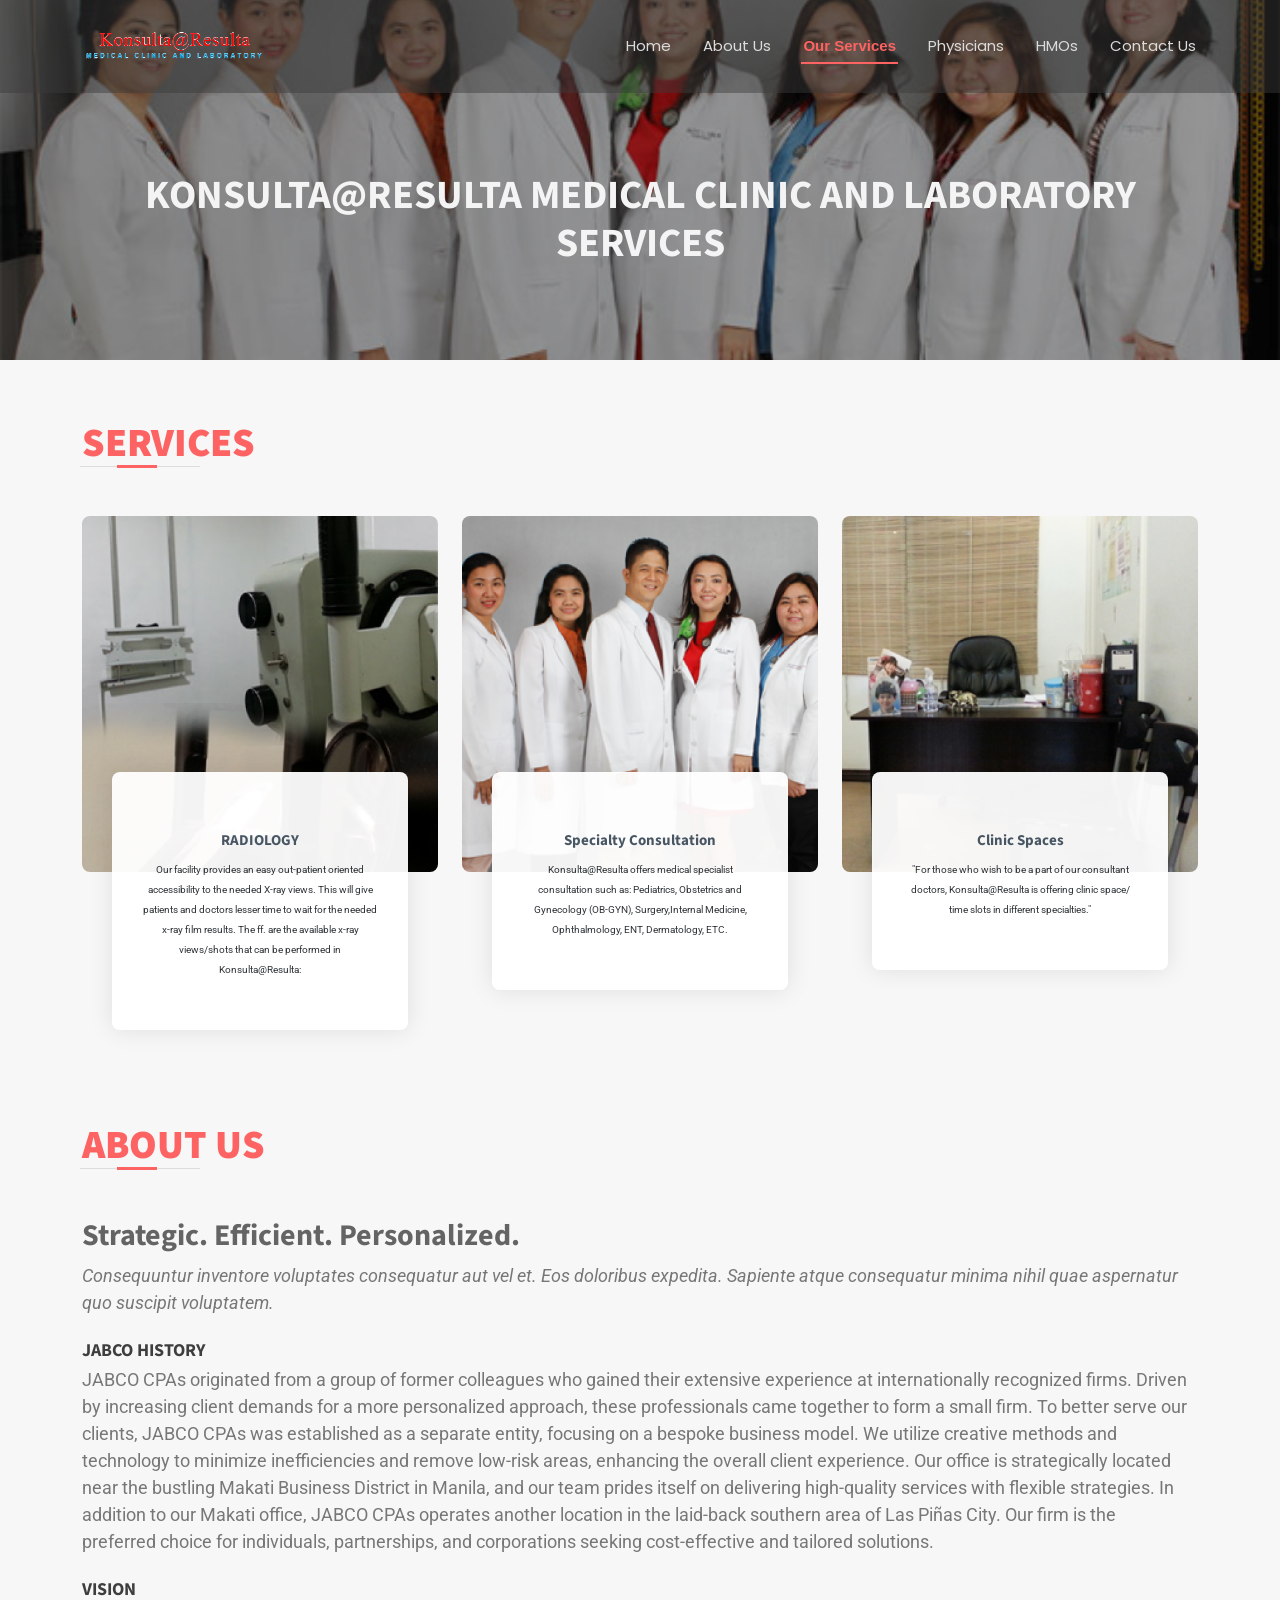
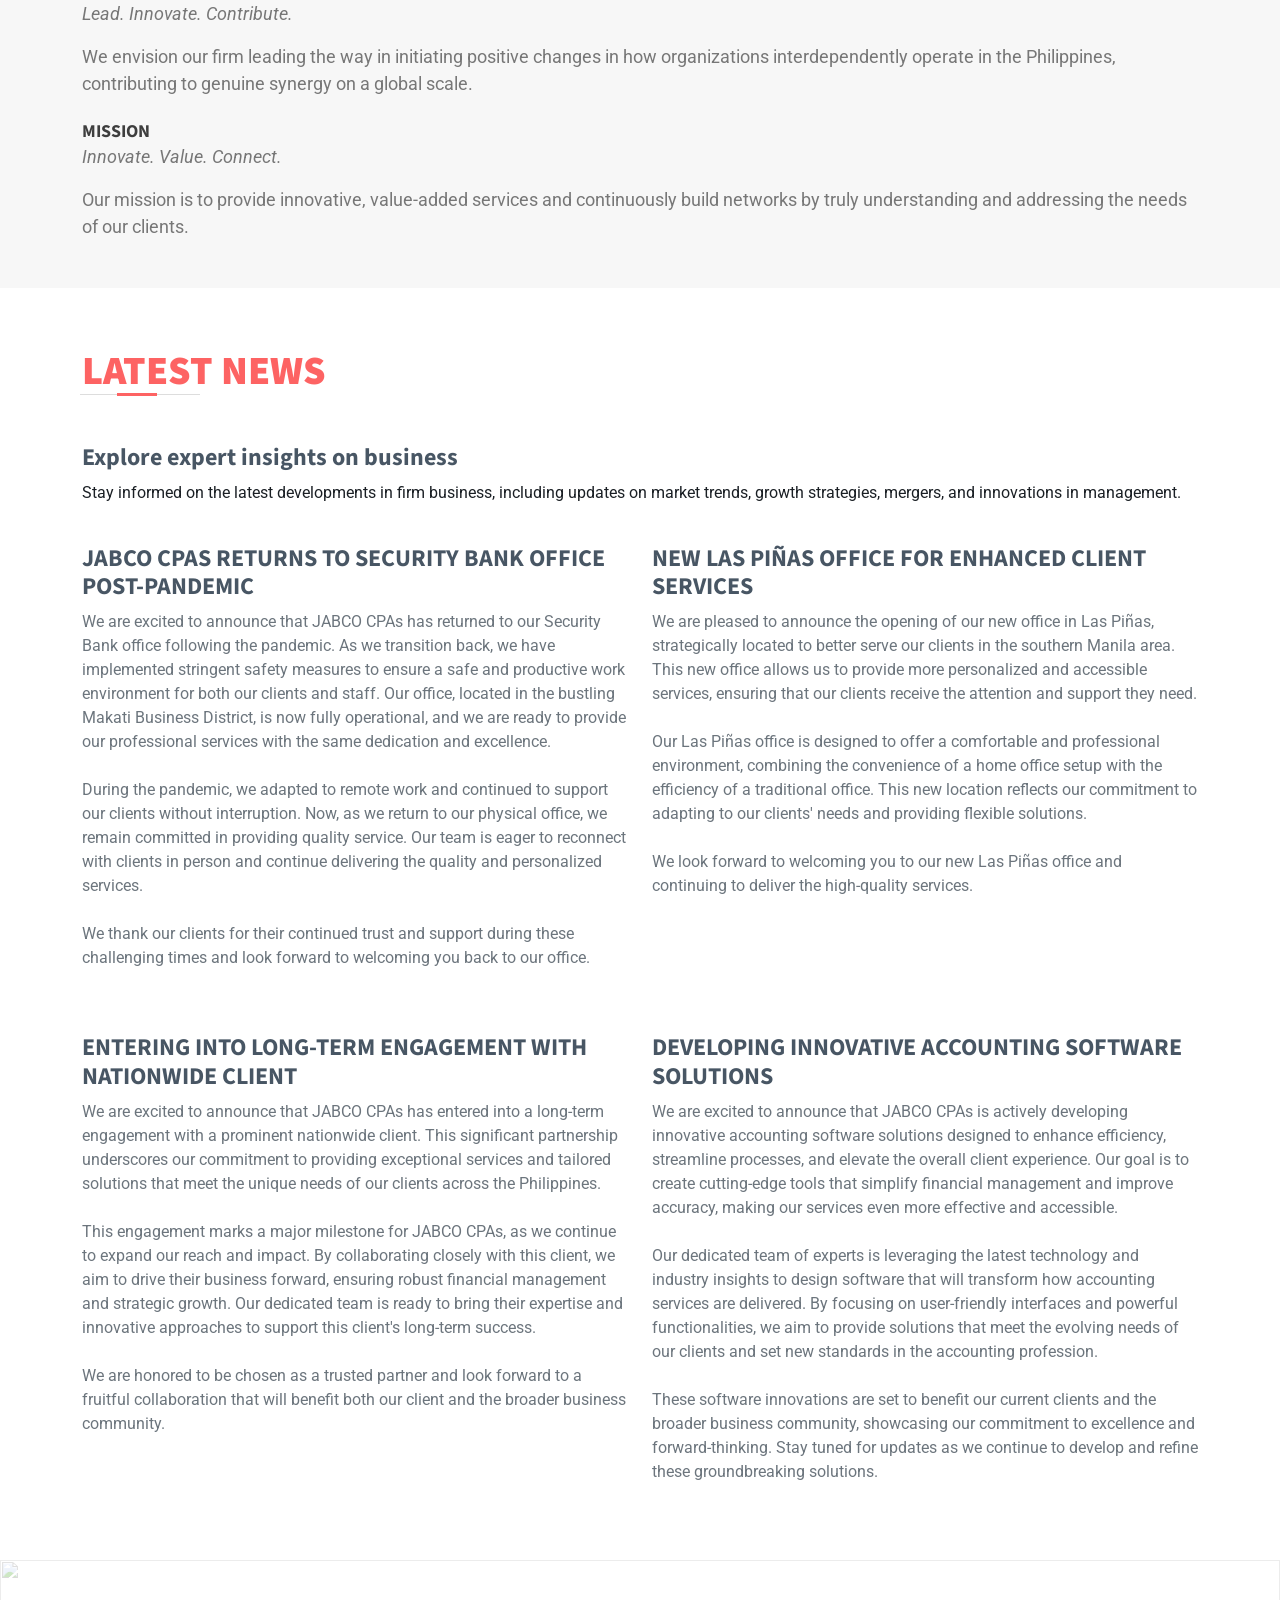
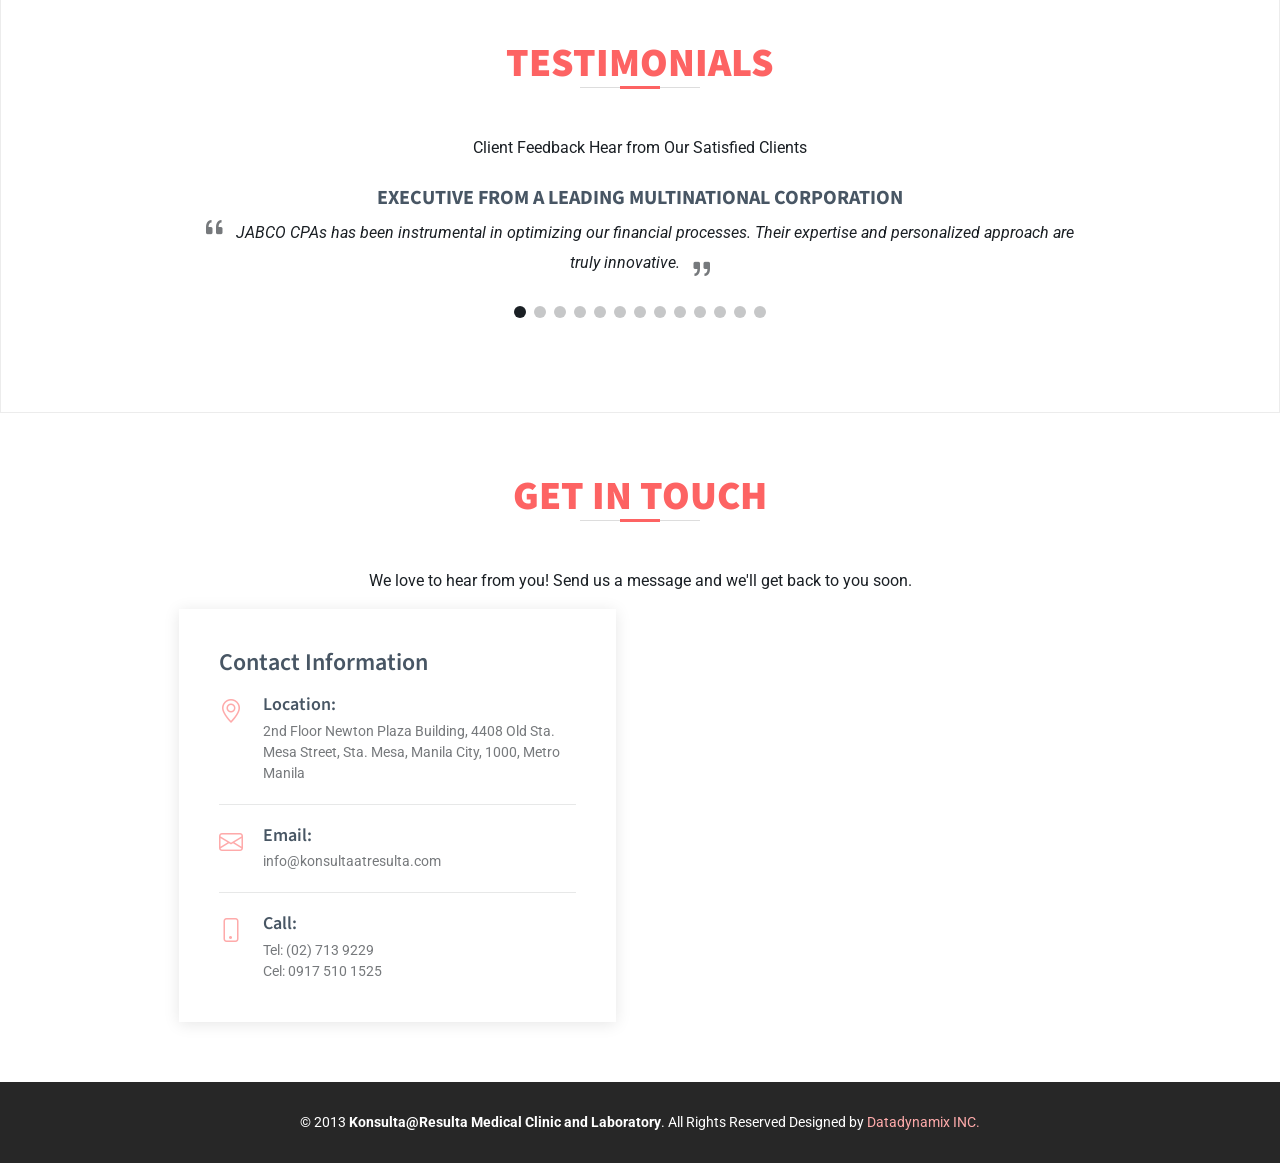
==== commit 4adf2853: "up" ====
--- a/KONSULTA-WEBSITE/services.html
+++ b/KONSULTA-WEBSITE/services.html
@@ -53,78 +53,14 @@
             </div>
         </header>
         <!-- Hero Section -->
-        <section id="hero" class="hero section p-0">
-            <div id="carouselExampleCaptions" class="carousel slide">
-                <div class="carousel-indicators">
-                    <button type="button" data-bs-target="#carouselExampleCaptions" data-bs-slide-to="0" class="active"
-                        aria-current="true" aria-label="Slide 1"></button>
-                    <button type="button" data-bs-target="#carouselExampleCaptions" data-bs-slide-to="1"
-                        aria-label="Slide 2"></button>
-                    <button type="button" data-bs-target="#carouselExampleCaptions" data-bs-slide-to="2"
-                        aria-label="Slide 3"></button>
-                    <button type="button" data-bs-target="#carouselExampleCaptions" data-bs-slide-to="3"
-                        aria-label="Slide 4"></button>
-                    <button type="button" data-bs-target="#carouselExampleCaptions" data-bs-slide-to="4"
-                        aria-label="Slide 5"></button>
-                    <button type="button" data-bs-target="#carouselExampleCaptions" data-bs-slide-to="5"
-                        aria-label="Slide 6"></button>
-                    <button type="button" data-bs-target="#carouselExampleCaptions" data-bs-slide-to="6"
-                        aria-label="Slide 7"></button>
-                    <button type="button" data-bs-target="#carouselExampleCaptions" data-bs-slide-to="7"
-                        aria-label="Slide 8"></button>
-                    <button type="button" data-bs-target="#carouselExampleCaptions" data-bs-slide-to="8"
-                        aria-label="Slide 9"></button>
-                    <button type="button" data-bs-target="#carouselExampleCaptions" data-bs-slide-to="9"
-                        aria-label="Slide 10"></button>
-                    <button type="button" data-bs-target="#carouselExampleCaptions" data-bs-slide-to="10"
-                        aria-label="Slide 11"></button>
-                </div>
-                <div class="carousel-inner">
-                    <div class="carousel-item active">
-                        <img src="assets/img/carousel/slide1.jpg" class="d-block w-100 h-100" alt="..." />
-                    </div>
-                    <div class="carousel-item">
-                        <img src="assets/img/carousel/slide2.jpg" class="d-block w-100" alt="..." />
-                    </div>
-                    <div class="carousel-item">
-                        <img src="assets/img/carousel/slide3.jpg" class="d-block w-100" alt="..." />
-                    </div>
-                    <div class="carousel-item">
-                        <img src="assets/img/carousel/slide4.jpg" class="d-block w-100" alt="..." />
-                    </div>
-                    <div class="carousel-item">
-                        <img src="assets/img/carousel/slide5.jpg" class="d-block w-100" alt="..." />
-                    </div>
-                    <div class="carousel-item">
-                        <img src="assets/img/carousel/slide6.jpg" class="d-block w-100" alt="..." />
-                    </div>
-                    <div class="carousel-item">
-                        <img src="assets/img/carousel/slide7.jpg" class="d-block w-100" alt="..." />
-                    </div>
-                    <div class="carousel-item">
-                        <img src="assets/img/carousel/slide8.jpg" class="d-block w-100" alt="..." />
-                    </div>
-                    <div class="carousel-item">
-                        <img src="assets/img/carousel/slide9.jpg" class="d-block w-100" alt="..." />
-                    </div>
-                    <div class="carousel-item">
-                        <img src="assets/img/carousel/slide10.jpg" class="d-block w-100" alt="..." />
-                    </div>
-                    <div class="carousel-item">
-                        <img src="assets/img/carousel/slide11.jpg" class="d-block w-100" alt="..." />
-                    </div>
-                </div>
-                <button class="carousel-control-prev" type="button" data-bs-target="#carouselExampleCaptions"
-                    data-bs-slide="prev">
-                    <span class="carousel-control-prev-icon" aria-hidden="true"></span>
-                    <span class="visually-hidden">Previous</span>
-                </button>
-                <button class="carousel-control-next" type="button" data-bs-target="#carouselExampleCaptions"
-                    data-bs-slide="next">
-                    <span class="carousel-control-next-icon" aria-hidden="true"></span>
-                    <span class="visually-hidden">Next</span>
-                </button>
-            </div>
+        <section class="banner section p-0">
+            <!-- Section Title -->
+            <div class="d-flex container align-items-center section-title p-3 text-lg-center justify-content-center">
+                <h1 class="banner-title">
+                    KONSULTA@RESULTA MEDICAL CLINIC AND LABORATORY SERVICES
+                </h1>
+            </div>
+            <!-- End Section Title -->
         </section>
         <!-- /Hero Section -->
 
@@ -132,7 +68,7 @@
         <section id="services" class="services section">
             <!-- Section Title -->
             <div class="container section-title pb-0 mb-5 text-lg-start" data-aos="fade-up">
-                <h2>Featured Services</h2>
+                <h2>Services</h2>
             </div>
             <!-- End Section Title -->
 
@@ -145,13 +81,48 @@
                             </div>
                             <div class="details position-relative">
                                 <a href="#" class="stretched-link">
-                                    <h4>Diagnostics</h4>
+                                    <h4>RADIOLOGY</h4>
                                 </a>
                                 <p>
-                                    Laboratory Tests, X-ray, ECG, General/OB-GYN Ultrasound, Annual and pre-employment
-                                    physical
-                                    examination
-                                </p>
+                                    Our facility provides an easy out-patient oriented accessibility to the needed X-ray
+                                    views.
+                                    This will give patients and doctors lesser time to wait for the needed x-ray film
+                                    results.
+                                    The ff. are the available x-ray views/shots that can be performed in
+                                    Konsulta@Resulta:
+                                </p>
+                                <ul class="text-lg-start mb-0">
+                                    <li class="fw-bold">CHEST PA</li>
+                                    <ul>
+                                        <li>AP- L</li>
+                                        <li>Apicolordotic View</li>
+                                    </ul>
+                                    <li class="fw-bold">Upper Extremities</li>
+                                    <ul>
+                                        <li>Arm </li>
+                                        <li>Forearm</li>
+                                        <li>Elbow Joint</li>
+                                        <li>Wrist Joint </li>
+                                        <li>Hand </li>
+                                    </ul>
+                                    <li class="fw-bold">Lower Extremities </li>
+                                    <ul>
+                                        <li>Knee</li>
+                                        <li>Leg </li>
+                                        <li>Ankle Joint</li>
+                                        <li>Foot</li>
+                                    </ul>
+                                    <li class="fw-bold">ORBITS</li>
+                                    <ul>
+                                        <li>AP-L</li>
+                                    </ul>
+                                    <li class="fw-bold">SKULL SERIES</li>
+                                    <ul>
+                                        <li>AP-L</li>
+                                        <li>Townes View</li>
+                                        <li>Water’s View</li>
+                                    </ul>
+                                </ul>
                             </div>
                         </div>
                     </div>
--- a/KONSULTA-WEBSITE/assets/css/main.css
+++ b/KONSULTA-WEBSITE/assets/css/main.css
@@ -17,7 +17,7 @@
   /* Default color used for the majority of the text content across the entire website */
   --heading-color: #485664;
   /* Color for headings, subheadings and title throughout the website */
-  --accent-color: #0ea2bd;
+  --accent-color: #FEAAAA;
   /* Accent color that represents your brand on the website. It's used for buttons, links, and other elements that need to stand out */
   --surface-color: #ffffff;
   /* The surface color is used as a background of boxed elements within sections, such as cards, icon boxes, or other elements that require a visual separation from the global background. */
@@ -29,7 +29,7 @@
 :root {
   --nav-color: #485664;
   /* The default color of the main navmenu links */
-  --nav-hover-color: #0ea2bd;
+  --nav-hover-color: #FEAAAA;
   /* Applied to main navmenu links when they are hovered over or active */
   --nav-mobile-background-color: #ffffff;
   /* Used as the background color for mobile navigation menu */
@@ -37,7 +37,7 @@
   /* Used as the background color for dropdown items that appear when hovering over primary navigation items */
   --nav-dropdown-color: #485664;
   /* Used for navigation links of the dropdown items in the navigation menu. */
-  --nav-dropdown-hover-color: #0ea2bd;
+  --nav-dropdown-hover-color: #FEAAAA;
   /* Similar to --nav-hover-color, this color is applied to dropdown navigation links when they are hovered over. */
 }
 
@@ -71,13 +71,13 @@
 }
 
 a {
-  color: var(--accent-color);
+  color: #FEAAAA;
   text-decoration: none;
   transition: 0.3s;
 }
 
 a:hover {
-  color: color-mix(in srgb, var(--accent-color), transparent 25%);
+  color: color-mix(in srgb, #FEAAAA, transparent 25%);
   text-decoration: none;
 }
 
@@ -230,7 +230,7 @@
   padding: 20px 0;
   transition: all 0.5s;
   z-index: 997;
-  background-color: #d99a9a24;
+  background-color: #3c3c3c75;
 }
 
 .header .logo {
@@ -291,7 +291,29 @@
 
 .scrolled .header {
   box-shadow: 0px 0 18px rgba(0, 0, 0, 0.1);
-  background-color: #3a3a3a;
+  background-color: #272727;
+}
+
+.header .navmenu li:hover>a,
+.header .navmenu .active,
+.header .navmenu .active:focus {
+  color: #fd6363;
+  font-weight: 600;
+}
+
+.scrolled .header .navmenu li:hover>a,
+.scrolled .header .navmenu .active,
+.scrolled .header .navmenu .active:focus {
+  color: #FEAAAA;
+  font-weight: 600;
+}
+
+.header .navmenu>ul>li>a:before {
+  background-color: #fd6363;
+}
+
+.scrolled .header .navmenu>ul>li>a:before {
+  background-color: #FEAAAA;
 }
 
 /*--------------------------------------------------------------
@@ -560,7 +582,7 @@
 --------------------------------------------------------------*/
 .footer {
   color: var(--default-color);
-  background-color: var(--background-color);
+  background-color: #272727;
   font-size: 14px;
   position: relative;
 }
@@ -856,19 +878,43 @@
 }
 
 /*--------------------------------------------------------------
+# Banner Section
+--------------------------------------------------------------*/
+.banner {
+  width: 100%;
+  height: 40vh;
+  position: relative;
+  background-image: url(../../assets/img/about_us.png);
+  background-position: center;
+  background-size: cover;
+  display: flex;
+}
+
+.banner-title {
+  color: #f4f4f4;
+  font-weight: 700;
+  padding-top: 5.5rem;
+}
+
+
+/*--------------------------------------------------------------
+# Banner Section
+--------------------------------------------------------------*/
+
+/*--------------------------------------------------------------
 # Hero Section
 --------------------------------------------------------------*/
 .hero {
   width: 100%;
-  height: 100vh;
+  /* height: 100vh; */
   position: relative;
 }
 
-.hero .carousel,
+/* .hero .carousel,
 .hero .carousel .carousel-inner,
 .hero .carousel .carousel-inner .carousel-item {
   height: 100vh;
-}
+} */
 
 .hero h1 {
   margin: 0 0 10px 0;
@@ -1064,8 +1110,7 @@
 # About Section
 --------------------------------------------------------------*/
 .about {
-  background-image: url(../img/bg-2.jpg);
-  background-color: #ffffffce;
+  background-color: #f7f7f7;
   background-repeat: no-repeat;
   background-size: cover;
   background-blend-mode: overlay;
@@ -1200,6 +1245,13 @@
   font-size: 18px;
   margin-right: 8px;
   color: #777777;
+}
+
+.about .info {
+  background-color: var(--surface-color);
+  padding: 40px;
+  box-shadow: 0px 2px 15px rgba(0, 0, 0, 0.1);
+  overflow: hidden;
 }
 
 /*--------------------------------------------------------------
@@ -1594,6 +1646,8 @@
   border-radius: 8px;
   box-shadow: 0px 0 25px rgba(0, 0, 0, 0.1);
 }
+
+
 
 .services .details .icon {
   margin: 0;
@@ -1628,6 +1682,23 @@
   margin-bottom: 0;
 }
 
+.services .details li {
+  color: color-mix(in srgb, var(--default-color), transparent 10%);
+  line-height: 20px;
+  font-size: 10px;
+  margin-bottom: 0;
+}
+
+.services .details ul {
+  display: none;
+  transition: 0.6s;
+}
+
+.services .service-item:hover .details ul {
+  display: block;
+  transform: translateX(1.2);
+}
+
 .services .service-item:hover .details h4 {
   color: var(--accent-color);
 }
@@ -1663,6 +1734,7 @@
   .services p {
     font-size: 0.8rem !important;
   }
+
 }
 
 /*--------------------------------------------------------------
